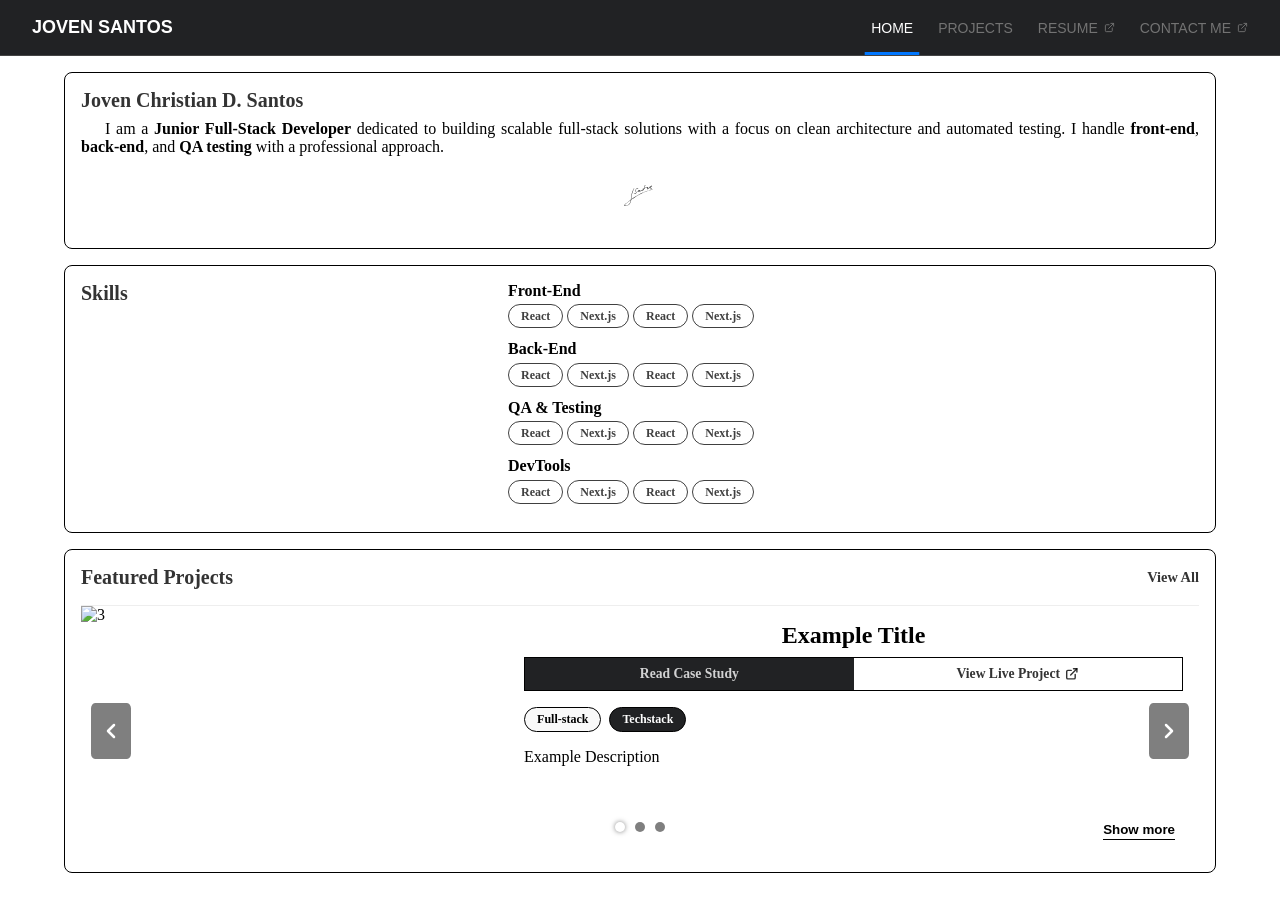
==== index.html @ a20981f5 "css" ====
<!doctype html>
<html lang="en">
  <head>
    <meta charset="UTF-8" />
    <meta name="viewport" content="width=device-width, initial-scale=1.0" />
    <title>Featured Projects Section</title>
    <link rel="stylesheet" href="style/topnav.css" />
    <link rel="stylesheet" href="style/cont0.css" />
    <link rel="stylesheet" href="style/about-me.css" />
    <link rel="stylesheet" href="style/skills.css" />
    <link rel="stylesheet" href="style/carousel.css" />
  </head>
  <body>
    <div class="nav-overlay" id="navOverlay"></div>
    <nav id="top-nav">
      <div class="nav-container">
        <div class="logo">JOVEN SANTOS</div>

        <button class="menu-toggle" id="menuOpen" aria-label="Open Menu">
          <svg
            viewBox="0 0 24 24"
            fill="none"
            stroke="currentColor"
            stroke-width="2"
            stroke-linecap="round"
            stroke-linejoin="round"
          >
            <line x1="3" y1="12" x2="21" y2="12"></line>
            <line x1="3" y1="6" x2="21" y2="6"></line>
            <line x1="3" y1="18" x2="21" y2="18"></line>
          </svg>
        </button>

        <ul class="nav-links" id="navDrawer">
          <button class="menu-close" id="menuClose" aria-label="Close Menu">
            <svg
              viewBox="0 0 24 24"
              fill="none"
              stroke="currentColor"
              stroke-width="2"
              stroke-linecap="round"
              stroke-linejoin="round"
            >
              <line x1="18" y1="6" x2="6" y2="18"></line>
              <line x1="6" y1="6" x2="18" y2="18"></line>
            </svg>
          </button>

          <li><a href="/" class="active">HOME</a></li>
          <li><a href="/projects">PROJECTS</a></li>
          <li>
            <a href="/about" target="_blank">
              RESUME
              <svg
                class="external-icon"
                viewBox="0 0 24 24"
                fill="none"
                stroke="currentColor"
                stroke-width="2"
                stroke-linecap="round"
                stroke-linejoin="round"
              >
                <path
                  d="M18 13v6a2 2 0 0 1-2 2H5a2 2 0 0 1-2-2V8a2 2 0 0 1 2-2h6"
                ></path>
                <polyline points="15 3 21 3 21 9"></polyline>
                <line x1="10" y1="14" x2="21" y2="3"></line>
              </svg>
            </a>
          </li>
          <li>
            <a href="/contact" target="_blank">
              CONTACT ME
              <svg
                class="external-icon"
                viewBox="0 0 24 24"
                fill="none"
                stroke="currentColor"
                stroke-width="2"
                stroke-linecap="round"
                stroke-linejoin="round"
              >
                <path
                  d="M18 13v6a2 2 0 0 1-2 2H5a2 2 0 0 1-2-2V8a2 2 0 0 1 2-2h6"
                ></path>
                <polyline points="15 3 21 3 21 9"></polyline>
                <line x1="10" y1="14" x2="21" y2="3"></line>
              </svg>
            </a>
          </li>
        </ul>
      </div>
    </nav>

    <div class="spacer"></div>
    <section id="about-me-cont">
      <h2 class="section-title">Joven Christian D. Santos</h2>
      <p id="about-me">
        I am a
        <strong>Junior Full-Stack Developer</strong> dedicated to building
        scalable full-stack solutions with a focus on clean architecture and
        automated testing. I handle <strong>front-end</strong>,
        <strong>back-end</strong>, and <strong>QA testing</strong> with a
        professional approach.
      </p>
      <section class="e-sign">
        <svg viewBox="0 0 1024 1024" class="external-icon">
          <path
            fill="currentColor"
            d="
M1.000000,807.466125 
	C6.374207,801.093933 10.403671,794.142334 15.975083,788.346619 
	C29.423744,774.356628 44.652500,762.465942 59.840801,750.531189 
	C77.910118,736.332581 95.904488,722.018311 114.381111,708.362732 
	C147.457214,683.917175 179.524689,658.109375 213.474304,634.851074 
	C217.874786,631.836304 219.665634,628.434387 219.876343,622.947205 
	C220.282867,612.360107 221.803238,601.812378 222.948944,591.257874 
	C224.472076,577.226624 225.837631,563.172241 227.713715,549.187134 
	C229.785934,533.739807 231.954178,518.284302 234.808182,502.967896 
	C239.125900,479.796082 243.068893,456.544006 249.267288,433.741699 
	C255.117233,412.221252 261.757141,390.987976 269.385864,370.028198 
	C278.788696,344.193848 289.082397,318.774017 302.011841,294.478088 
	C305.290710,288.316650 308.594238,282.167511 311.968719,276.058197 
	C313.366791,273.527100 315.732544,271.780426 318.538818,272.476501 
	C323.346924,273.669098 328.337463,274.459412 332.721527,277.054932 
	C334.662811,278.204193 335.731110,279.767700 335.071686,282.015869 
	C334.358856,284.446289 332.539734,283.940979 330.603821,283.648712 
	C322.109833,282.366333 320.095459,283.607513 316.027008,291.254395 
	C297.675171,325.747742 283.401154,361.914520 271.279694,399.002899 
	C258.442139,438.282379 249.410736,478.401642 243.106628,519.227356 
	C239.531738,542.378601 236.657455,565.596558 234.116409,588.865234 
	C232.954147,599.508423 232.287521,610.205688 231.306030,621.956787 
	C236.850067,618.021790 241.526443,614.709778 246.195572,611.387512 
	C299.452271,573.493713 355.179626,539.466248 411.348206,506.151428 
	C438.848145,489.840607 466.457489,473.689056 494.408997,458.170990 
	C532.130310,437.229004 570.833679,418.139832 610.457214,401.084229 
	C650.501282,383.847595 690.958679,367.591217 731.906006,352.549622 
	C759.075989,342.569031 786.440674,333.226074 814.203979,325.113403 
	C839.720459,317.657227 865.458984,310.962830 891.074097,303.840851 
	C900.158752,301.315002 909.168213,298.518372 918.269531,295.828339 
	C920.272888,299.427673 918.523315,301.167084 915.967529,302.563416 
	C907.457764,307.212585 898.246521,310.125427 889.121948,313.203888 
	C852.546570,325.543823 814.822815,334.025848 778.180786,346.153320 
	C747.215027,356.402069 716.751099,368.009399 686.294983,379.662811 
	C644.765808,395.553162 604.153076,413.529266 563.969604,432.512421 
	C531.138733,448.022095 499.484680,465.760803 467.777618,483.400024 
	C429.205383,504.858368 391.546082,527.852661 353.964203,550.975525 
	C323.181946,569.914856 292.642609,589.232544 263.103546,610.087280 
	C255.486649,615.464844 248.138077,621.355591 240.031662,625.871399 
	C230.852951,630.984558 229.046188,638.882568 228.212555,648.213196 
	C225.603287,677.418030 219.004639,705.683960 205.701172,731.990967 
	C191.539215,759.995605 169.540939,780.665649 143.169891,797.067505 
	C121.689102,810.427795 99.201988,821.545837 74.275360,826.713989 
	C53.731422,830.973511 32.997383,830.451538 12.313562,827.308533 
	C8.286225,826.696533 4.668379,825.086548 1.300336,822.173096 
	C1.000000,817.310730 1.000000,812.621521 1.000000,807.466125 
M71.646217,753.178101 
	C64.933464,758.642578 58.164623,764.039917 51.520050,769.586060 
	C39.103916,779.949768 27.142553,790.779358 17.226999,803.670959 
	C9.857682,813.252136 11.015894,817.142151 22.207535,818.509399 
	C41.037891,820.809875 59.852467,819.513794 78.149628,815.037964 
	C104.127167,808.683411 127.768005,796.824768 149.420670,781.134460 
	C171.123337,765.407898 188.431458,746.017944 199.137650,721.116272 
	C206.880112,703.107971 211.138718,684.163879 214.644104,665.012024 
	C215.943604,657.912109 216.774078,650.726379 217.818451,643.579773 
	C217.425705,643.323303 217.032944,643.066895 216.640198,642.810425 
	C167.887573,678.648254 119.529747,715.010132 71.646217,753.178101 
z"
          />
          <path
            fill="currentColor"
            d="
M673.561462,247.431824 
	C693.722412,238.341614 714.577393,232.708969 735.738342,228.196808 
	C743.701050,226.498917 751.907227,226.006287 760.065918,226.854752 
	C770.252686,227.914139 773.342590,233.156601 769.442139,242.559296 
	C764.064697,255.522598 756.400513,267.275574 749.734924,279.557465 
	C749.138550,280.656189 747.877869,281.516632 748.357666,283.398041 
	C756.755859,281.190216 763.606018,276.112610 770.726135,271.688263 
	C783.654236,263.654938 794.629028,253.863052 800.609314,239.197968 
	C802.984863,233.372574 808.309204,229.743622 814.190918,227.272552 
	C821.105225,224.367661 828.154785,221.811798 835.395935,219.921997 
	C839.883301,218.750885 842.692627,216.477463 845.126343,212.361206 
	C853.134033,198.816971 865.626099,190.237000 879.697632,184.065521 
	C885.323975,181.597900 896.177551,187.790115 898.380188,193.618103 
	C899.883972,197.597031 897.162659,199.036087 894.547241,201.122375 
	C883.149963,210.213959 869.436768,215.377106 857.396423,223.371887 
	C853.997864,225.628525 853.757568,227.432251 855.318237,231.042267 
	C859.279358,240.205139 866.099609,246.884872 873.135498,253.531006 
	C878.063904,258.186340 883.619202,262.150085 888.007141,267.411774 
	C891.392944,271.471832 890.818115,274.859772 885.574036,275.616364 
	C872.057922,277.566315 859.095764,281.893036 845.697144,284.285858 
	C840.149170,285.276672 834.706482,286.868896 829.151245,287.803101 
	C825.916077,288.347168 821.081604,290.136078 819.969910,286.039551 
	C818.896240,282.083069 823.760925,280.803345 826.940918,279.683746 
	C839.650269,275.209137 852.525024,271.270569 865.730469,268.491638 
	C867.137329,268.195587 868.498413,267.681915 870.418518,267.108612 
	C857.527039,256.551239 846.831421,245.001846 841.624878,228.591675 
	C832.368530,231.045288 823.286560,233.981049 814.776672,238.527557 
	C813.281067,239.326630 812.424927,240.928131 811.870361,242.502029 
	C806.200256,258.594666 794.112244,269.231476 780.711975,278.526520 
	C770.875183,285.349701 760.713867,291.811615 748.816345,294.663025 
	C747.058594,295.084259 745.203979,295.310730 743.398560,295.287537 
	C735.250610,295.182831 731.430359,288.772186 735.432129,281.626648 
	C742.101746,269.717438 748.996643,257.934387 755.796936,246.098358 
	C756.211914,245.376160 756.718079,244.691132 757.027100,243.926315 
	C757.689819,242.286057 759.292908,240.633514 758.142944,238.835434 
	C756.886414,236.870743 754.573914,237.307510 752.619690,237.458923 
	C734.760132,238.842926 717.598389,243.415451 700.631653,248.890564 
	C684.425964,254.120056 668.918335,260.916321 653.943298,269.025360 
	C649.907227,271.210938 646.981384,273.782684 645.580627,278.293304 
	C641.930969,290.045868 638.048645,301.726562 634.213928,313.421051 
	C633.386108,315.945557 632.612244,318.535370 631.389404,320.873291 
	C628.474670,326.446198 627.185364,326.968933 621.756653,324.072144 
	C618.911072,322.553741 616.814026,323.009186 614.437073,324.664490 
	C605.285156,331.037811 596.032959,337.255798 586.401672,342.900116 
	C582.633606,345.108368 578.754395,346.924011 574.463806,347.807587 
	C566.904175,349.364349 560.167114,348.514008 555.541321,341.401642 
	C553.483032,338.236969 551.341248,337.770111 548.254883,340.473541 
	C536.737427,350.562073 525.097900,360.512878 513.414490,370.409393 
	C509.512146,373.714844 505.053162,376.060211 499.693390,375.079285 
	C494.579895,374.143433 490.334839,368.959290 489.727386,363.265686 
	C489.555115,361.651215 489.550262,360.018921 489.466064,358.344147 
	C486.846527,358.071472 486.262329,360.169830 485.102264,361.406219 
	C476.899872,370.148529 468.980835,379.171631 457.346313,383.714600 
	C450.434784,386.413452 444.256622,385.265350 438.699310,379.645782 
	C434.941986,375.846375 433.989746,370.432251 437.457031,364.371155 
	C445.501007,350.309418 454.954285,337.127228 467.421722,326.664215 
	C477.251312,318.414948 484.164246,318.861511 494.380585,326.794617 
	C496.664337,328.567993 498.966858,329.906830 501.780121,330.677032 
	C508.692261,332.569336 510.138519,335.759949 506.733307,342.572876 
	C503.759003,348.523773 502.588806,354.800140 501.960266,361.275452 
	C501.899872,361.897400 502.100616,362.544708 502.168060,363.083984 
	C504.549377,364.400574 505.780823,362.692780 507.083954,361.547089 
	C517.338135,352.531525 527.578613,343.500031 537.773071,334.417053 
	C541.808228,330.821899 546.328430,328.197754 551.475342,326.514313 
	C555.743530,325.118286 558.660522,326.410553 561.400940,329.889587 
	C568.641907,339.082245 568.868164,339.208282 579.116089,333.890076 
	C589.437805,328.533569 598.803894,321.629272 608.583557,314.897461 
	C605.747253,311.580872 603.043091,308.679108 600.633240,305.550690 
	C594.163208,297.151459 595.630493,288.508270 604.815491,283.197479 
	C614.032837,277.868011 623.493469,272.942322 632.994690,268.130341 
	C636.120117,266.547424 637.913635,264.498230 638.674622,261.140717 
	C643.416199,240.221298 648.927185,219.503952 655.938110,199.224686 
	C659.680542,188.399658 664.829041,178.118759 668.429138,167.199753 
	C670.497192,160.927460 681.674011,159.579880 686.273071,164.518448 
	C688.591492,167.008041 688.030273,170.885513 684.633301,171.754776 
	C678.880554,173.226837 676.624329,177.627121 675.073120,182.294205 
	C670.926636,194.770050 664.995300,206.589157 661.625244,219.338181 
	C658.567139,230.907196 655.466675,242.465012 652.428528,254.039230 
	C652.229248,254.798386 652.402588,255.655319 652.402588,257.501373 
	C659.675964,254.033798 666.444153,250.807007 673.561462,247.431824 
M473.779236,357.281067 
	C480.095795,351.078247 484.785370,343.398529 491.967926,337.685577 
	C487.407227,338.497437 484.262512,336.312195 481.315887,333.885681 
	C479.513214,332.401215 477.970642,331.926636 476.027252,333.528503 
	C464.559631,342.980652 455.343719,354.249817 448.787445,367.596375 
	C447.936127,369.329437 446.226868,371.624420 448.309906,373.555145 
	C450.295807,375.395782 452.431458,373.759766 454.344727,372.967560 
	C462.116516,369.749542 467.693359,363.747589 473.779236,357.281067 
M621.864258,308.608551 
	C628.184326,300.756256 629.083008,290.893646 631.981567,281.360352 
	C623.679871,285.066711 615.169495,287.720581 608.256042,293.523987 
	C607.143799,294.457703 607.192383,295.877289 607.497620,297.246094 
	C608.615845,302.260681 615.702515,308.261902 621.864258,308.608551 
z"
          />
          <path
            fill="currentColor"
            d="
M441.198425,254.736313 
	C448.893890,252.631439 454.673096,254.563309 458.905426,260.967255 
	C460.217316,262.952332 460.823883,264.787476 459.197845,266.772339 
	C439.457184,262.684235 424.487701,272.590210 409.939636,283.384430 
	C397.087708,292.920135 385.135284,303.499756 374.352142,315.380096 
	C370.507904,319.615479 367.024780,324.116180 364.673492,329.262115 
	C360.884766,337.553833 364.078705,344.962280 368.943817,351.630066 
	C376.813904,362.416260 386.341675,371.711151 395.873383,381.035736 
	C406.802307,391.727081 406.562683,401.265839 395.763855,412.109406 
	C381.824066,426.106934 364.931885,433.153137 345.156921,433.338135 
	C338.850983,433.397125 332.595306,434.164948 326.369537,435.151337 
	C326.040588,435.203461 325.712646,435.273163 325.381470,435.298645 
	C321.861328,435.570038 318.622406,434.734314 316.483063,431.847595 
	C315.045166,429.907349 315.954498,427.804321 317.173767,425.812012 
	C319.200073,422.500885 322.221100,421.630310 325.743500,421.982086 
	C338.048553,423.211090 350.222900,422.561920 362.265717,419.688599 
	C371.215240,417.553345 378.893585,413.006470 385.862427,407.165924 
	C387.251129,406.002045 388.502350,404.605164 389.566284,403.134369 
	C394.792145,395.910034 394.872833,393.932343 388.532837,387.727112 
	C379.855011,379.233673 371.166351,370.791290 363.556732,361.285919 
	C359.996674,356.839020 356.722717,352.268097 354.338715,347.080811 
	C350.082001,337.818817 351.266144,329.056366 356.525421,320.550751 
	C363.067017,309.971222 371.588531,301.153748 380.471954,292.553436 
	C394.592133,278.883301 410.160126,267.369141 428.095184,259.242004 
	C432.162079,257.399139 436.537262,256.236542 441.198425,254.736313 
z"
          />
        </svg>
      </section>
    </section>
    <div class="spacer"></div>
    <section id="skills-section" class="page-wrapper">
      <div class="skills-label">
        <h2>Skills</h2>
      </div>

      <div class="skills-content">
        <div class="skill-entry">
          <div class="category">Front-end</div>
          <div class="skills-list">
            <span>React</span>
            <span>Next.js</span>
            <span>React</span>
            <span>Next.js</span>
          </div>
        </div>

        <div class="skill-entry">
          <div class="category">Back-end</div>
          <div class="skills-list">
            <span>React</span>
            <span>Next.js</span>
            <span>React</span>
            <span>Next.js</span>
          </div>
        </div>

        <div class="skill-entry">
          <div class="category">QA & Testing</div>
          <div class="skills-list">
            <span>React</span>
            <span>Next.js</span>
            <span>React</span>
            <span>Next.js</span>
          </div>
        </div>

        <div class="skill-entry">
          <div class="category">DevTools</div>
          <div class="skills-list">
            <span>React</span>
            <span>Next.js</span>
            <span>React</span>
            <span>Next.js</span>
          </div>
        </div>
      </div>
    </section>
    <div class="spacer"></div>
    <section id="featured-projects">
      <div class="section-header">
        <h2 class="section-title">Featured Projects</h2>
        <a href="/all-projects" class="section-link"> View All </a>
      </div>
      <div class="carousel-container">
        <div class="carousel-slide">
          <div class="carousel-content">
            <img src="o1.jpg" alt="3" />
            <div class="content-description">
              <div class="prj-title"><a href="">Example Title</a></div>
              <div class="prj-btns">
                <a href="" class="prj-read">Read Case Study</a>
                <a href="" class="prj-live">
                  View Live Project
                  <svg
                    class="external-icon"
                    viewBox="0 0 24 24"
                    fill="none"
                    stroke="currentColor"
                    stroke-width="2"
                    stroke-linecap="round"
                    stroke-linejoin="round"
                  >
                    <path
                      d="M18 13v6a2 2 0 0 1-2 2H5a2 2 0 0 1-2-2V8a2 2 0 0 1 2-2h6"
                    ></path>
                    <polyline points="15 3 21 3 21 9"></polyline>
                    <line x1="10" y1="14" x2="21" y2="3"></line>
                  </svg>
                </a>
              </div>
              <div class="prj-tags">
                <span class="prj-cycle">Full-stack</span>
                <span class="prj-tech">Techstack</span>
              </div>
              <div class="prj-desc">Example Description</div>
              <button class="prj-more">Show more</button>
            </div>
          </div>
          <div class="carousel-content">
            <img src="o1.jpg" alt="3" />
            <div class="content-description">
              <div class="prj-title"><a href="">Example Title</a></div>
              <div class="prj-btns">
                <a href="" class="prj-read">Read Case Study</a>
                <a href="" class="prj-live">
                  View Live Project
                  <svg
                    class="external-icon"
                    viewBox="0 0 24 24"
                    fill="none"
                    stroke="currentColor"
                    stroke-width="2"
                    stroke-linecap="round"
                    stroke-linejoin="round"
                  >
                    <path
                      d="M18 13v6a2 2 0 0 1-2 2H5a2 2 0 0 1-2-2V8a2 2 0 0 1 2-2h6"
                    ></path>
                    <polyline points="15 3 21 3 21 9"></polyline>
                    <line x1="10" y1="14" x2="21" y2="3"></line>
                  </svg>
                </a>
              </div>
              <div class="prj-tags">
                <span class="prj-cycle">Full-stack</span>
                <span class="prj-tech">Techstack</span>
              </div>
              <div class="prj-desc">Example Description</div>
              <button class="prj-more">Show more</button>
            </div>
          </div>
          <div class="carousel-content">
            <img src="o1.jpg" alt="3" />
            <div class="content-description">
              <div class="prj-title"><a href="">Example Title</a></div>
              <div class="prj-btns">
                <a href="" class="prj-read">Read Case Study</a>
                <a href="" class="prj-live">
                  View Live Project
                  <svg
                    class="external-icon"
                    viewBox="0 0 24 24"
                    fill="none"
                    stroke="currentColor"
                    stroke-width="2"
                    stroke-linecap="round"
                    stroke-linejoin="round"
                  >
                    <path
                      d="M18 13v6a2 2 0 0 1-2 2H5a2 2 0 0 1-2-2V8a2 2 0 0 1 2-2h6"
                    ></path>
                    <polyline points="15 3 21 3 21 9"></polyline>
                    <line x1="10" y1="14" x2="21" y2="3"></line>
                  </svg>
                </a>
              </div>
              <div class="prj-tags">
                <span class="prj-cycle">Full-stack</span>
                <span class="prj-tech">Techstack</span>
              </div>
              <div class="prj-desc">
                Example Description Lorem ipsum dolor sit amet consectetur
                adipisicing elit. Voluptates reiciendis beatae quas officia
                neque, sapiente vel deserunt corrupti ipsum facere nemo rerum
                cupiditate commodi quos pariatur tempora aliquid saepe aperiam!
                At mollitia laboriosam ex earum iusto, sapiente nemo cupiditate
                cum molestiae, accusantium saepe enim debitis sint facere esse
                veritatis porro explicabo distinctio ab quos modi obcaecati!
                Amet quis voluptatum iusto? Neque quaerat dolor, reprehenderit
                ea aut necessitatibus quis tempore est ipsa recusandae, expedita
                accusantium maiores! Ipsa reiciendis, porro adipisci beatae,
                tenetur nobis possimus illum provident voluptas eligendi tempora
                earum harum? Delectus non quam dolorum debitis placeat nobis,
                dignissimos voluptatibus dolor! Sunt rerum autem inventore
                provident eligendi vitae, aliquid hic facere nulla assumenda
                iusto sint iure eaque a. Aut, aperiam quo. Dolor suscipit
                consequatur repellat pariatur ipsum a incidunt numquam nobis ex
                dolorum. Velit distinctio cumque nostrum, ea, ut reiciendis quos
                consequuntur enim, sit magnam impedit expedita iusto accusantium
                eaque facilis. Cum, maiores unde. Atque voluptatibus omnis iste
                doloremque, velit excepturi sunt iusto nemo explicabo, et
                similique a alias repudiandae dolorem odio corporis quia quod ad
                enim ducimus aperiam! Dolores, et. Numquam similique, minus ad
                molestias facere alias aperiam iste perspiciatis assumenda rerum
                enim. Aut esse laboriosam, possimus repudiandae provident
                cupiditate velit quas expedita eveniet voluptatibus quasi
                voluptas ex mollitia corrupti? Fugit totam perspiciatis qui,
                repudiandae expedita vero sapiente consequuntur ipsa. Esse quam
                architecto fuga veniam aut at quisquam nesciunt enim aperiam,
                sed incidunt, veritatis neque impedit optio. Ad, vitae
                recusandae. Officia in quis esse mollitia explicabo nostrum
                deleniti a architecto aliquam fugiat praesentium magnam modi
                iste adipisci repellendus illum molestias ex doloremque, nam
                alias eius nobis sequi ipsa? Quis, cum? Cumque suscipit omnis
                itaque dolorum. Nulla, reiciendis ea, eligendi deleniti
                blanditiis excepturi dolorem dicta cupiditate, laboriosam unde
                deserunt vero sint obcaecati ducimus voluptas impedit quibusdam
                vitae vel necessitatibus et error!
              </div>
              <button class="prj-more">Show more</button>
            </div>
          </div>
        </div>
        <div class="dots-container">
          <div class="dot active"></div>
          <div class="dot"></div>
          <div class="dot"></div>
        </div>

        <button id="prevBtn" class="nav-btn">
          <svg
            viewBox="0 0 24 24"
            fill="none"
            stroke="currentColor"
            stroke-width="2.5"
            stroke-linecap="round"
            stroke-linejoin="round"
          >
            <polyline points="15 18 9 12 15 6"></polyline>
          </svg>
        </button>

        <button id="nextBtn" class="nav-btn">
          <svg
            viewBox="0 0 24 24"
            fill="none"
            stroke="currentColor"
            stroke-width="2.5"
            stroke-linecap="round"
            stroke-linejoin="round"
          >
            <polyline points="9 18 15 12 9 6"></polyline>
          </svg>
        </button>
      </div>
    </section>
    <script>
      const navDrawer = document.getElementById("navDrawer");
      const navOverlay = document.getElementById("navOverlay");
      const menuOpen = document.getElementById("menuOpen");
      const menuClose = document.getElementById("menuClose");
      const topNav = document.getElementById("top-nav"); // Targeted the navbar

      const toggleMenu = (isOpen) => {
        navDrawer.classList.toggle("open", isOpen);
        navOverlay.classList.toggle("active", isOpen);

        // Toggles the dimmed class to fade the logo/background
        topNav.classList.toggle("dimmed", isOpen);

        document.body.style.overflow = isOpen ? "hidden" : "";
      };

      menuOpen.addEventListener("click", () => toggleMenu(true));
      menuClose.addEventListener("click", () => toggleMenu(false));
      navOverlay.addEventListener("click", () => toggleMenu(false));

      document.querySelectorAll(".nav-links a").forEach((link) => {
        link.addEventListener("click", () => toggleMenu(false));
      });
    </script>
    <script>
      const slide = document.querySelector(".carousel-slide");
      const contents = document.querySelectorAll(".carousel-content");
      const dots = document.querySelectorAll(".dot");

      let counter = 0;

      function updateCarousel() {
        // 1. Reset all slides to original state before moving
        document
          .querySelectorAll(".content-description")
          .forEach((container) => {
            container.classList.remove("expanded");
            container.style.height = "250px"; // Back to your original fixed height
          });

        // 2. Reset the "Show more" button text
        document.querySelectorAll(".prj-more").forEach((btn) => {
          btn.textContent = "Show more";
        });

        // 3. Perform the slide movement
        const size = contents[0].clientWidth;
        slide.style.transform = `translateX(${-size * counter}px)`;

        // 4. Update dots
        dots.forEach((dot) => dot.classList.remove("active"));
        if (dots[counter]) dots[counter].classList.add("active");
      }

      // Next Button Logic
      document.getElementById("nextBtn").addEventListener("click", () => {
        counter = counter >= contents.length - 1 ? 0 : counter + 1;
        updateCarousel();
      });

      // Prev Button Logic
      document.getElementById("prevBtn").addEventListener("click", () => {
        counter = counter <= 0 ? contents.length - 1 : counter - 1;
        updateCarousel();
      });

      // Show More / Less Logic
      document.querySelectorAll(".prj-more").forEach((button) => {
        button.addEventListener("click", function () {
          const container = this.closest(".content-description");

          container.classList.toggle("expanded");
          const isExpanded = container.classList.contains("expanded");

          this.textContent = isExpanded ? "Show less" : "Show more";

          if (isExpanded) {
            container.style.height = container.scrollHeight + "px";
          } else {
            container.style.height = "250px";
          }
        });
      });

      window.addEventListener("resize", updateCarousel);
      updateCarousel();
    </script>
  </body>
</html>
---- style/topnav.css ----
* {
  box-sizing: border-box;
  margin: 0;
  padding: 0;
}
.nav-overlay {
  position: fixed;
  inset: 0;
  background-color: rgba(0, 0, 0, 0.6);
  opacity: 0;
  visibility: hidden;
  transition: opacity 0.3s ease;
  z-index: 1500;
}

.nav-overlay.active {
  opacity: 1;
  visibility: visible;
}

#top-nav {
  background-color: rgb(33, 34, 36);
  border-bottom: 1px solid #444;
  width: 100%;
  height: 56px;
  position: sticky;
  top: 0;
  z-index: 2000;
  display: flex;
  align-items: center;
  transition: all 0.3s ease;
}

#top-nav .nav-container {
  display: flex;
  justify-content: space-between;
  align-items: center;
  margin: 0 auto;
  width: 100%;
  padding: 0 1rem;
  height: 100%;
}

#top-nav .logo {
  font-family: Arial, sans-serif;
  font-weight: bold;
  font-size: 1.125rem;
  color: #fff;
  text-decoration: none;
  transition: color 0.3s ease;
}

#top-nav .menu-toggle {
  background: none;
  border: none;
  color: white;
  cursor: pointer;
  width: 30px;
  transition: color 0.3s ease;
}

/* --- Dimmed State Logic --- */
#top-nav.dimmed {
  background-color: rgba(20, 20, 21, 1);
  border-bottom-color: #222;
}

#top-nav.dimmed .logo,
#top-nav.dimmed .menu-toggle {
  color: #555;
}

/* --- Mobile Drawer --- */
#top-nav .nav-links {
  position: fixed;
  top: 0;
  right: -110%;
  width: 240px;
  height: 100vh;
  background-color: rgb(33, 34, 36);
  display: flex;
  flex-direction: column;
  padding: 1rem 1.25rem;
  transition: right 0.3s ease-in-out;
  box-shadow: -5px 0 15px rgba(0, 0, 0, 0.5);
  z-index: 2001;
  list-style: none;
}

#top-nav .nav-links.open {
  right: 0;
}

#top-nav .menu-close {
  display: flex;
  align-self: flex-end;
  margin-bottom: 1rem;
  background: none;
  border: none;
  color: rgb(115, 115, 115);
  cursor: pointer;
  padding: 4px;
  transition: all 0.2s ease;
}

#top-nav .menu-close svg {
  width: 24px;
  height: 24px;
  stroke: currentColor;
}

#top-nav .menu-close:hover {
  color: #fff;
  transform: rotate(90deg);
}

#top-nav .nav-links li {
  margin-bottom: 0.75rem;
}

#top-nav .nav-links a {
  text-decoration: none;
  color: rgb(115, 115, 115);
  font-family: Arial, sans-serif;
  font-size: 0.95rem;
  text-transform: uppercase;
  display: flex;
  align-items: center;
  gap: 6px;
  padding: 6px 0;
  transition: color 0.2s ease;
  position: relative;
}

#top-nav .nav-links a:hover,
#top-nav .nav-links a.active {
  color: #fff;
}

#top-nav .nav-links a::after {
  content: "";
  position: absolute;
  left: 0;
  bottom: 0;
  width: 100%;
  height: 2px;
  background-color: rgb(0, 119, 255);
  transform: scaleX(0);
  transition: transform 0.2s ease;
  transform-origin: left;
}

#top-nav .nav-links a:hover::after,
#top-nav .nav-links a.active::after {
  transform: scaleX(1);
}

#top-nav .external-icon {
  width: 11px;
  height: 11px;
}

/* --- Desktop View (768px+) --- */
@media (min-width: 768px) {
  .nav-overlay,
  #top-nav .menu-toggle,
  #top-nav .menu-close {
    display: none;
  }

  #top-nav .nav-container {
    padding: 0 2rem;
  }

  #top-nav .nav-links {
    position: static;
    width: auto;
    height: 100%;
    flex-direction: row;
    gap: 1.5625rem;
    padding: 0;
    background: none;
    box-shadow: none;
  }

  #top-nav .nav-links li {
    margin-bottom: 0;
    display: flex;
    align-items: center;
  }

  #top-nav .nav-links a {
    font-size: 0.875rem;
    height: 100%;
  }

  #top-nav .nav-links a::after {
    height: 3px;
    transform-origin: center;
  }

  #top-nav .nav-links a:hover::after,
  #top-nav .nav-links a.active::after {
    transform: scaleX(1.3);
  }
}
---- style/cont0.css ----
section {
  width: 90%;
  max-width: 1200px;
  margin: 0 auto;
  padding: 1rem;
  border: 1px solid #000;
  border-radius: 8px;
}

.spacer {
  height: 1rem;
}
---- style/about-me.css ----
.e-sign {
  border: 0;
  width: 4em;
}

#about-me-cont .section-title {
  font-size: 1.25rem;
  font-weight: 700;
  color: #333;
}

#about-me {
  text-indent: 3ch;
  text-align: justify;
  margin: 0;
  padding: 0.5rem 0;
}
---- style/skills.css ----
#skills-section {
  display: grid;
  grid-template-columns: 1fr 1.618fr;
  padding: 1rem;
}

.skills-label h2 {
  font-size: 1.25rem;
  font-weight: 700;
  color: #333;
}

.skills-content {
  display: flex;
  flex-direction: column;
}

.skill-entry {
  margin-bottom: 1rem;
}

.skill-entry:first-child {
  padding-top: 0;
}

.skill-entry:last-child {
  border-bottom: none;
}

.category {
  font-weight: 800;
  font-size: 1rem;
  color: #000;
  text-transform: capitalize;
  margin-bottom: 0.4rem;
}

.skills-list span {
  width: max-content;
  padding: 4px 12px;
  border-radius: 50px;
  font-size: 0.75rem;
  font-weight: 600;

  border: 1px solid rgba(0, 0, 0, 0.75);
  color: rgba(0, 0, 0, 0.75);
}

@media (max-width: 600px) {
  #skills-section {
    grid-template-columns: 1fr;
    gap: 1rem;
  }
  .skill-entry {
    grid-template-columns: 1fr;
    gap: 0.25rem;
  }
}
---- style/carousel.css ----
#featured-projects .section-header {
  display: flex;
  justify-content: space-between;
  align-items: center;
  width: 100%;
  padding-bottom: 1rem;
  border-bottom: 1px solid #eee;
}

#featured-projects .section-title {
  font-size: 1.25rem;
  font-weight: 700;
  color: #333;
}

#featured-projects .section-link {
  text-decoration: none;
  color: rgba(0, 0, 0, 0.8);
  font-weight: 600;
  font-size: 0.9rem;
}

#featured-projects .section-link:hover {
  text-decoration: underline;
  color: rgb(0, 0, 0);
}
#featured-projects .external-icon {
  width: 1em;
  height: 1em;
  margin-left: 0.4em;
  flex-shrink: 0;
  stroke-width: 2.5;
}
#featured-projects .carousel-container {
  width: 100%;
  margin: auto;
  overflow: hidden;
  position: relative;
}

#featured-projects .carousel-slide {
  display: flex;
  transition: transform 0.5s ease-in-out;
  align-items: stretch;
}

#featured-projects .carousel-slide .carousel-content {
  display: flex;
  width: 100%;
  min-width: 100%;
  align-items: flex-start;
  box-sizing: border-box;
}

#featured-projects .carousel-content:nth-child(even) {
  flex-direction: row-reverse;
}

#featured-projects .prj-title {
  font-size: 1.5rem;
  font-weight: 800;
  color: #000;
  margin-bottom: 0.5rem;
  text-transform: capitalize;
  text-align: center;
}

#featured-projects .carousel-content img {
  flex: 0 0 38.2%;
  width: 38.2%;
  height: 250px;
  object-fit: cover;
}

#featured-projects .prj-title a {
  text-decoration: none;
  font-size: 1.5rem;
  font-weight: 800;
  color: #000;
  margin-bottom: 0.5rem;
  text-align: center;
}

#featured-projects .prj-btns {
  display: flex;
  width: 100%;
  margin-bottom: 1rem;
  border: 1px solid #000;
  overflow: hidden;
}

#featured-projects .prj-btns a {
  flex: 1;
  text-align: center;
  padding: 0.5rem 0;
  text-decoration: none;
  font-size: 0.85rem;
  font-weight: bold;

  transition: all 0.3s ease;
  position: relative;
}

#featured-projects .prj-read {
  background-color: rgb(33, 34, 36);
  color: rgba(255, 255, 255, 0.8);
}

#featured-projects .prj-live {
  display: inline-flex;
  align-items: center;
  justify-content: center;
  text-decoration: none;

  color: rgba(0, 0, 0, 0.8);
}

#featured-projects .prj-read:hover {
  color: rgb(255, 255, 255);
  text-decoration: underline;
}

#featured-projects .prj-live:hover {
  color: black;
  text-decoration: underline;
}

#featured-projects .prj-tags {
  display: flex;
  gap: 8px;
  margin-bottom: 1rem;
}

#featured-projects .prj-tags span {
  width: max-content;
  padding: 4px 12px;
  border-radius: 50px;
  font-size: 0.75rem;
  font-weight: 600;

  border: 1px solid black;
}

#featured-projects .prj-tags .prj-cycle {
  border: 1px solid black;
  background: #f9f9f9;
}

#featured-projects .prj-tags .prj-tech {
  background-color: rgb(33, 34, 36);
  color: #ffffff;
}

#featured-projects .prj-more {
  position: absolute;
  bottom: 1rem;
  right: 1.5rem;

  background: transparent;
  border: none;
  border-bottom: 1px solid black;
  border-radius: 0;

  color: black;
  padding: 2px 0;
  font-weight: bold;
  cursor: pointer;
  z-index: 10;
  width: max-content;
}

#featured-projects .carousel-content .content-description {
  flex: 0 0 61.8%;
  width: 61.8%;
  padding: 1rem;
  box-sizing: border-box;
  height: 250px;
  overflow: hidden;
  transition: height 0.4s ease;
  position: relative;
}

#featured-projects .content-description.expanded {
  height: auto;
}

#featured-projects .prj-desc {
  padding-bottom: 3rem;
}

#featured-projects .content-description:not(.expanded)::after {
  content: "";
  position: absolute;
  bottom: 0;
  left: 0;
  width: 100%;
  height: 80px;
  background: linear-gradient(transparent, #ffffff);
  z-index: 1;
  pointer-events: none;
}

#featured-projects .carousel-content:nth-child(even) .prj-more {
  right: auto;
  left: 1.5rem;
}

#featured-projects .nav-btn {
  position: absolute;
  top: 50%;
  transform: translateY(-50%);
  background: rgba(0, 0, 0, 0.5);
  border: none;
  border-radius: 10%;
  width: 40px;
  height: 56px;
  display: flex;
  align-items: center;
  justify-content: center;
  cursor: pointer;
  z-index: 100;
  transition: all 0.3s ease;
  margin: 0 10px;
}

#featured-projects .nav-btn svg {
  width: 24px;
  height: 24px;
  stroke: white;
}

#featured-projects .nav-btn:hover {
  background: rgba(0, 0, 0, 0.8);
  transform: translateY(-50%) scale(1.1);
}

#featured-projects #prevBtn {
  left: 0;
}
#featured-projects #nextBtn {
  right: 0;
}

#featured-projects .dots-container {
  position: absolute;
  bottom: 24px;
  left: 50%;
  transform: translateX(-50%);
  display: flex;
  gap: 10px;
  z-index: 20;
}

#featured-projects .dot {
  width: 10px;
  height: 10px;
  border-radius: 50%;
  background-color: rgba(0, 0, 0, 0.5);
  transition: all 0.3s ease;
  cursor: pointer;
}

#featured-projects .dot.active {
  background-color: #ffffff;
  box-shadow: 0 0 5px rgba(0, 0, 0, 0.5);
}
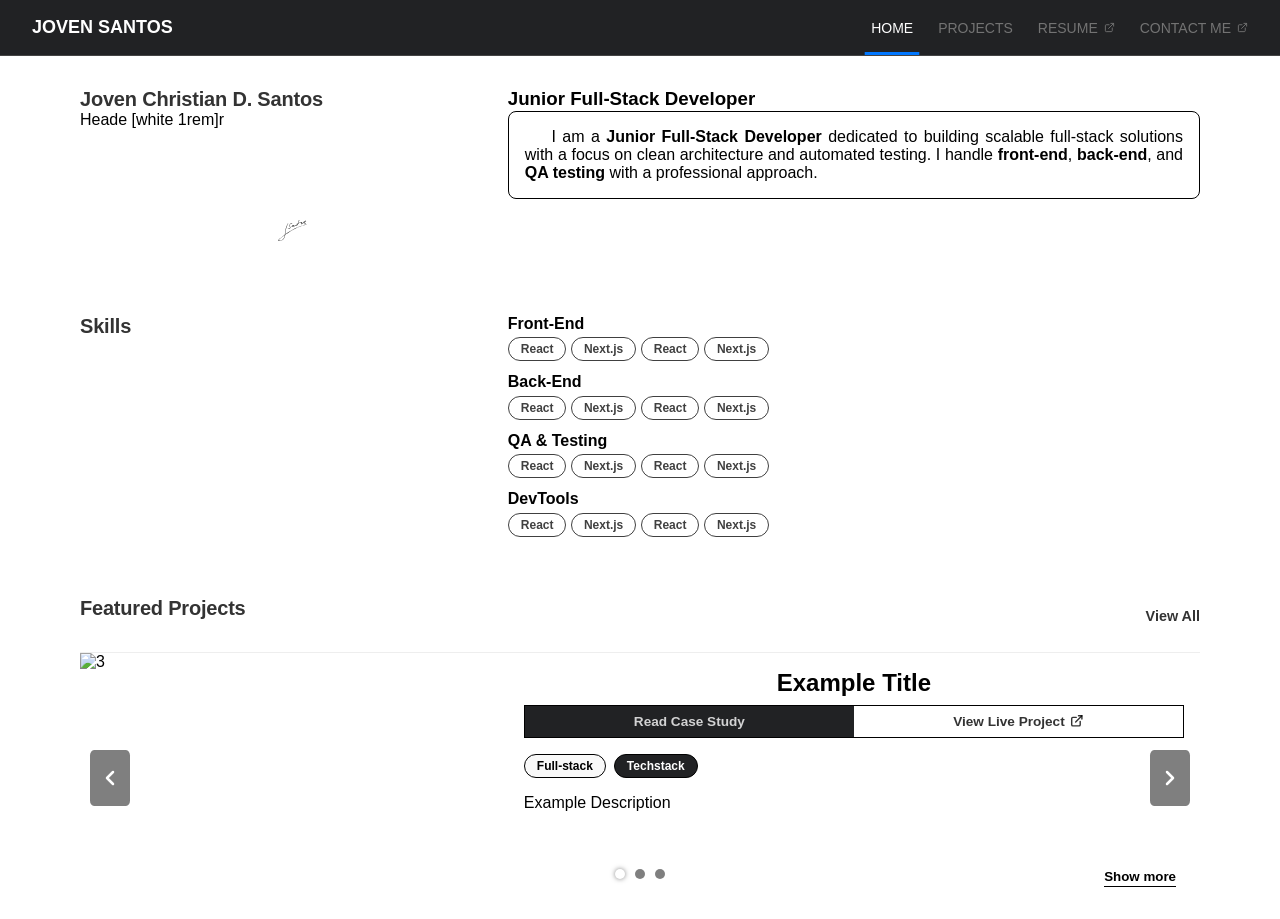
==== commit 46167dfa: "js" ====
--- a/index.html
+++ b/index.html
@@ -95,6 +95,9 @@
     <div class="spacer"></div>
     <section id="about-me-cont">
       <h2 class="section-title">Joven Christian D. Santos</h2>
+      <h3>Junior Full-Stack Developer</h3>
+
+      <span>Heade [white 1rem]r</span>
       <p id="about-me">
         I am a
         <strong>Junior Full-Stack Developer</strong> dedicated to building
@@ -525,93 +528,7 @@
         </button>
       </div>
     </section>
-    <script>
-      const navDrawer = document.getElementById("navDrawer");
-      const navOverlay = document.getElementById("navOverlay");
-      const menuOpen = document.getElementById("menuOpen");
-      const menuClose = document.getElementById("menuClose");
-      const topNav = document.getElementById("top-nav"); // Targeted the navbar
-
-      const toggleMenu = (isOpen) => {
-        navDrawer.classList.toggle("open", isOpen);
-        navOverlay.classList.toggle("active", isOpen);
-
-        // Toggles the dimmed class to fade the logo/background
-        topNav.classList.toggle("dimmed", isOpen);
-
-        document.body.style.overflow = isOpen ? "hidden" : "";
-      };
-
-      menuOpen.addEventListener("click", () => toggleMenu(true));
-      menuClose.addEventListener("click", () => toggleMenu(false));
-      navOverlay.addEventListener("click", () => toggleMenu(false));
-
-      document.querySelectorAll(".nav-links a").forEach((link) => {
-        link.addEventListener("click", () => toggleMenu(false));
-      });
-    </script>
-    <script>
-      const slide = document.querySelector(".carousel-slide");
-      const contents = document.querySelectorAll(".carousel-content");
-      const dots = document.querySelectorAll(".dot");
-
-      let counter = 0;
-
-      function updateCarousel() {
-        // 1. Reset all slides to original state before moving
-        document
-          .querySelectorAll(".content-description")
-          .forEach((container) => {
-            container.classList.remove("expanded");
-            container.style.height = "250px"; // Back to your original fixed height
-          });
-
-        // 2. Reset the "Show more" button text
-        document.querySelectorAll(".prj-more").forEach((btn) => {
-          btn.textContent = "Show more";
-        });
-
-        // 3. Perform the slide movement
-        const size = contents[0].clientWidth;
-        slide.style.transform = `translateX(${-size * counter}px)`;
-
-        // 4. Update dots
-        dots.forEach((dot) => dot.classList.remove("active"));
-        if (dots[counter]) dots[counter].classList.add("active");
-      }
-
-      // Next Button Logic
-      document.getElementById("nextBtn").addEventListener("click", () => {
-        counter = counter >= contents.length - 1 ? 0 : counter + 1;
-        updateCarousel();
-      });
-
-      // Prev Button Logic
-      document.getElementById("prevBtn").addEventListener("click", () => {
-        counter = counter <= 0 ? contents.length - 1 : counter - 1;
-        updateCarousel();
-      });
-
-      // Show More / Less Logic
-      document.querySelectorAll(".prj-more").forEach((button) => {
-        button.addEventListener("click", function () {
-          const container = this.closest(".content-description");
-
-          container.classList.toggle("expanded");
-          const isExpanded = container.classList.contains("expanded");
-
-          this.textContent = isExpanded ? "Show less" : "Show more";
-
-          if (isExpanded) {
-            container.style.height = container.scrollHeight + "px";
-          } else {
-            container.style.height = "250px";
-          }
-        });
-      });
-
-      window.addEventListener("resize", updateCarousel);
-      updateCarousel();
-    </script>
+    <script src="script/topnav.js"></script>
+    <script src="script/carousel.js"></script>
   </body>
 </html>
--- a/style/topnav.css
+++ b/style/topnav.css
@@ -1,8 +1,3 @@
-* {
-  box-sizing: border-box;
-  margin: 0;
-  padding: 0;
-}
 .nav-overlay {
   position: fixed;
   inset: 0;
--- a/style/cont0.css
+++ b/style/cont0.css
@@ -1,10 +1,34 @@
+* {
+  box-sizing: border-box;
+  margin: 0;
+  padding: 0;
+}
+body {
+  font-family:
+    Arial,
+    sans-serif,
+    Helvetica Neue,
+    Helvetica;
+}
+
+h2 {
+  font-family: "Geist", sans-serif;
+  font-weight: 600; /* Semi-bold looks cleaner for h2 than extra bold */
+  letter-spacing: -0.01em;
+  margin-bottom: 1rem;
+}
+
+button,
+input,
+select,
+textarea {
+  font-family: inherit;
+}
 section {
   width: 90%;
   max-width: 1200px;
   margin: 0 auto;
   padding: 1rem;
-  border: 1px solid #000;
-  border-radius: 8px;
 }
 
 .spacer {
--- a/style/about-me.css
+++ b/style/about-me.css
@@ -3,15 +3,31 @@
   width: 4em;
 }
 
+#about-me-cont {
+  display: grid;
+  grid-template-columns: 1fr 1.618fr;
+  align-items: start;
+}
 #about-me-cont .section-title {
   font-size: 1.25rem;
   font-weight: 700;
   color: #333;
+  margin: 0;
 }
 
 #about-me {
   text-indent: 3ch;
   text-align: justify;
   margin: 0;
-  padding: 0.5rem 0;
+  padding: 1rem;
+
+  border: 1px solid #000;
+  border-radius: 8px;
 }
+
+@media (max-width: 768px) {
+  #about-me-cont {
+    grid-template-columns: 1fr;
+    gap: 0.5rem;
+  }
+}
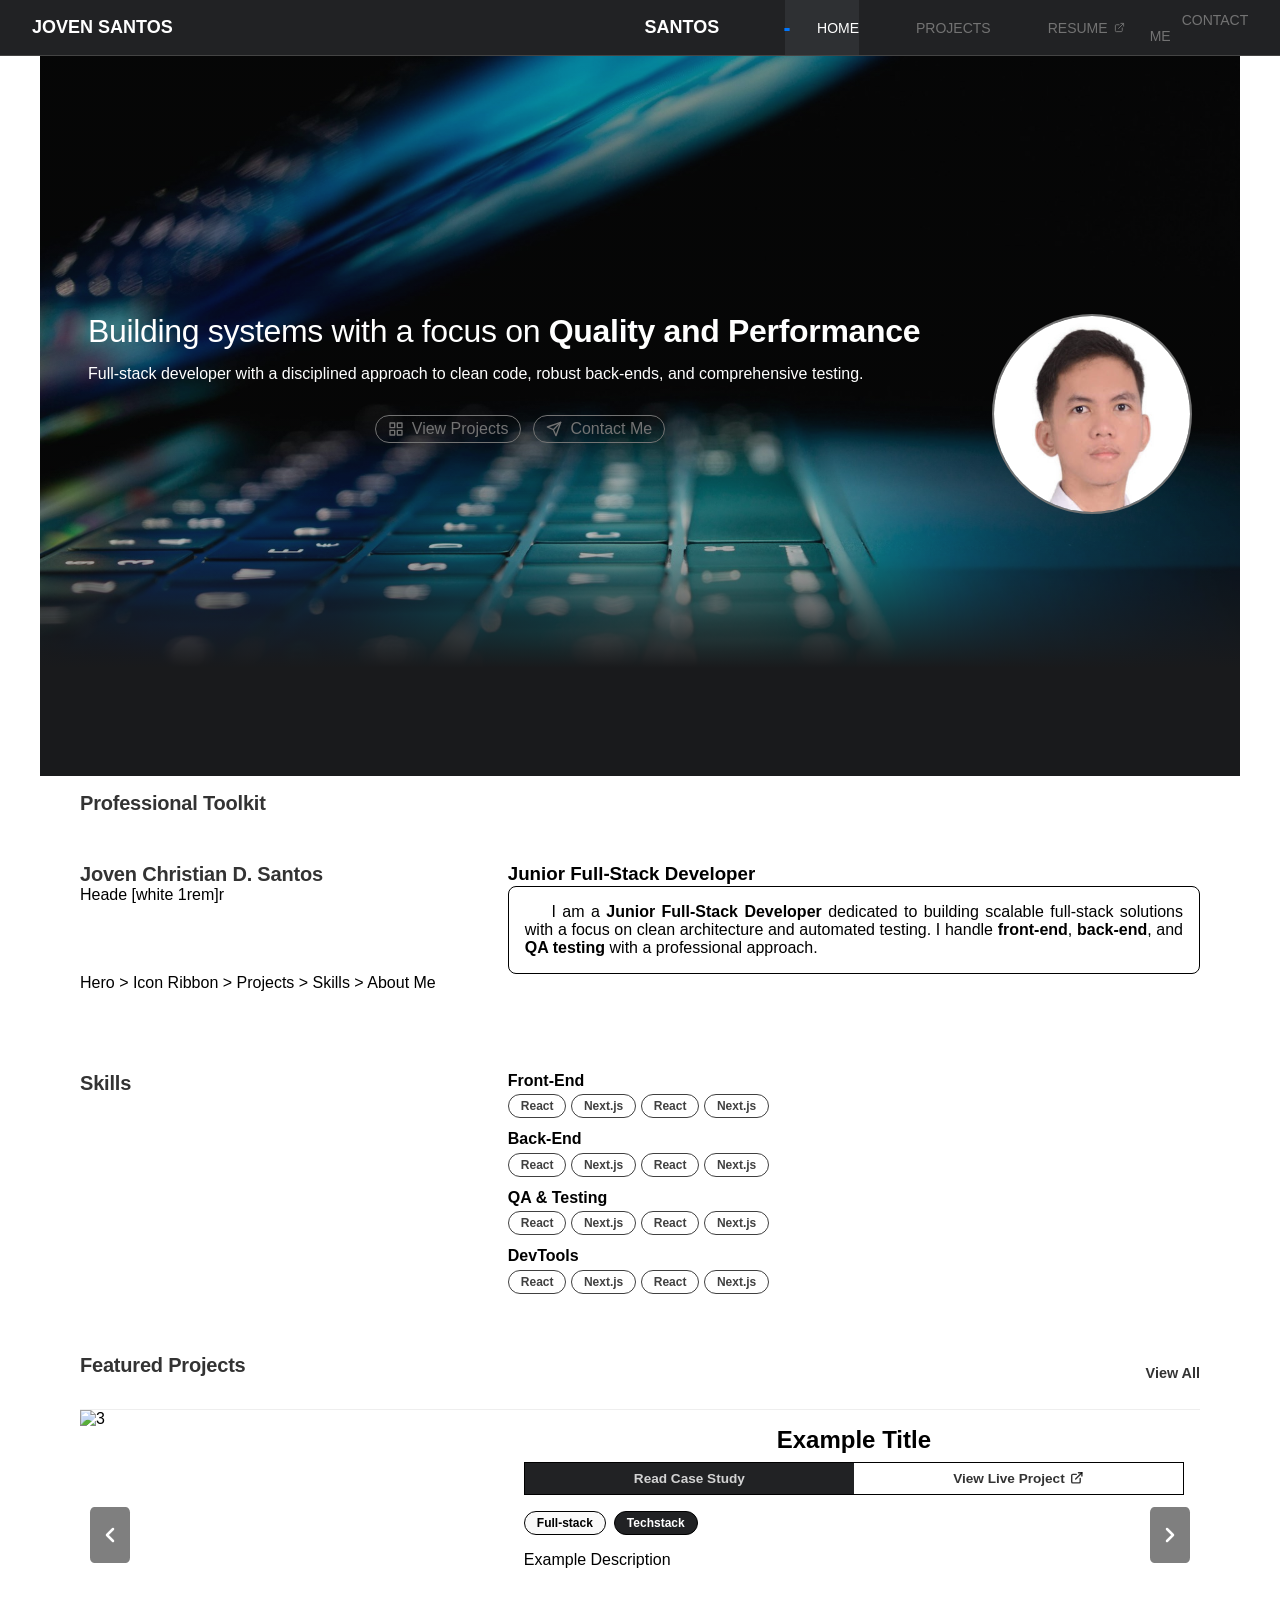
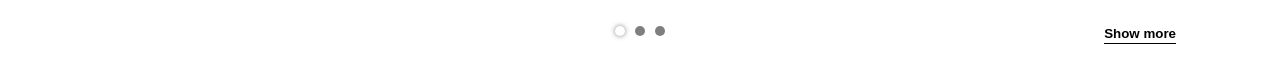
==== commit 9aef14c1: "hero" ====
--- a/index.html
+++ b/index.html
@@ -4,8 +4,10 @@
     <meta charset="UTF-8" />
     <meta name="viewport" content="width=device-width, initial-scale=1.0" />
     <title>Featured Projects Section</title>
+    <link rel="stylesheet" href="style/cont0.css" />
     <link rel="stylesheet" href="style/topnav.css" />
-    <link rel="stylesheet" href="style/cont0.css" />
+    <link rel="stylesheet" href="style/hero.css" />
+    <link rel="stylesheet" href="style/toolkit.css" />
     <link rel="stylesheet" href="style/about-me.css" />
     <link rel="stylesheet" href="style/skills.css" />
     <link rel="stylesheet" href="style/carousel.css" />
@@ -32,20 +34,22 @@
         </button>
 
         <ul class="nav-links" id="navDrawer">
-          <button class="menu-close" id="menuClose" aria-label="Close Menu">
-            <svg
-              viewBox="0 0 24 24"
-              fill="none"
-              stroke="currentColor"
-              stroke-width="2"
-              stroke-linecap="round"
-              stroke-linejoin="round"
-            >
-              <line x1="18" y1="6" x2="6" y2="18"></line>
-              <line x1="6" y1="6" x2="18" y2="18"></line>
-            </svg>
-          </button>
-
+          <div class="drawer-top-container">
+            <span class="in-drawer logo">SANTOS</span>
+            <button class="menu-close" id="menuClose" aria-label="Close Menu">
+              <svg
+                viewBox="0 0 24 24"
+                fill="none"
+                stroke="currentColor"
+                stroke-width="2"
+                stroke-linecap="round"
+                stroke-linejoin="round"
+              >
+                <line x1="18" y1="6" x2="6" y2="18"></line>
+                <line x1="6" y1="6" x2="18" y2="18"></line>
+              </svg>
+            </button>
+          </div>
           <li><a href="/" class="active">HOME</a></li>
           <li><a href="/projects">PROJECTS</a></li>
           <li>
@@ -69,30 +73,78 @@
             </a>
           </li>
           <li>
-            <a href="/contact" target="_blank">
-              CONTACT ME
-              <svg
-                class="external-icon"
-                viewBox="0 0 24 24"
-                fill="none"
-                stroke="currentColor"
-                stroke-width="2"
-                stroke-linecap="round"
-                stroke-linejoin="round"
-              >
-                <path
-                  d="M18 13v6a2 2 0 0 1-2 2H5a2 2 0 0 1-2-2V8a2 2 0 0 1 2-2h6"
-                ></path>
-                <polyline points="15 3 21 3 21 9"></polyline>
-                <line x1="10" y1="14" x2="21" y2="3"></line>
-              </svg>
-            </a>
+            <a href="/contact" target="_blank"> CONTACT ME </a>
           </li>
         </ul>
       </div>
     </nav>
-
-    <div class="spacer"></div>
+    <section class="hero">
+      <div class="hero-container">
+        <div class="hero-content">
+          <h2>
+            Building systems with a focus on
+            <span class="highlight">Quality and Performance</span>
+          </h2>
+          <p>
+            Full-stack developer with a disciplined approach to clean code,
+            robust back-ends, and comprehensive testing.
+          </p>
+          <div class="hero-btns">
+            <div class="hero-btns">
+              <a href="#" class="btn-primary">
+                <svg
+                  viewBox="0 0 24 24"
+                  fill="none"
+                  stroke="currentColor"
+                  stroke-width="2"
+                  stroke-linecap="round"
+                  stroke-linejoin="round"
+                  class="btn-icon"
+                >
+                  <rect x="3" y="3" width="7" height="7"></rect>
+                  <rect x="14" y="3" width="7" height="7"></rect>
+                  <rect x="14" y="14" width="7" height="7"></rect>
+                  <rect x="3" y="14" width="7" height="7"></rect>
+                </svg>
+                View Projects
+              </a>
+
+              <a href="#" class="btn-secondary">
+                <svg
+                  viewBox="0 0 24 24"
+                  fill="none"
+                  stroke="currentColor"
+                  stroke-width="2"
+                  stroke-linecap="round"
+                  stroke-linejoin="round"
+                  class="btn-icon"
+                >
+                  <line x1="22" y1="2" x2="11" y2="13"></line>
+                  <polygon points="22 2 15 22 11 13 2 9 22 2"></polygon>
+                </svg>
+                Contact Me
+              </a>
+            </div>
+          </div>
+        </div>
+        <div class="hero-image">
+          <div class="image-placeholder">
+            <img src="res/img/profile.jpg" alt="" />
+          </div>
+        </div>
+      </div>
+    </section>
+    <section id="tech-ribbon">
+      <h2>Professional Toolkit</h2>
+      <div class="icon-wrapper">
+        <i class="devicon-react-original colored"></i>
+        <i class="devicon-javascript-plain colored"></i>
+        <i class="devicon-nodejs-plain colored"></i>
+        <i class="devicon-python-plain colored"></i>
+        <i class="devicon-selenium-original colored"></i>
+        <i class="devicon-jest-plain colored"></i>
+      </div>
+    </section>
     <section id="about-me-cont">
       <h2 class="section-title">Joven Christian D. Santos</h2>
       <h3>Junior Full-Stack Developer</h3>
@@ -106,199 +158,9 @@
         <strong>back-end</strong>, and <strong>QA testing</strong> with a
         professional approach.
       </p>
+      Hero > Icon Ribbon > Projects > Skills > About Me
       <section class="e-sign">
-        <svg viewBox="0 0 1024 1024" class="external-icon">
-          <path
-            fill="currentColor"
-            d="
-M1.000000,807.466125 
-	C6.374207,801.093933 10.403671,794.142334 15.975083,788.346619 
-	C29.423744,774.356628 44.652500,762.465942 59.840801,750.531189 
-	C77.910118,736.332581 95.904488,722.018311 114.381111,708.362732 
-	C147.457214,683.917175 179.524689,658.109375 213.474304,634.851074 
-	C217.874786,631.836304 219.665634,628.434387 219.876343,622.947205 
-	C220.282867,612.360107 221.803238,601.812378 222.948944,591.257874 
-	C224.472076,577.226624 225.837631,563.172241 227.713715,549.187134 
-	C229.785934,533.739807 231.954178,518.284302 234.808182,502.967896 
-	C239.125900,479.796082 243.068893,456.544006 249.267288,433.741699 
-	C255.117233,412.221252 261.757141,390.987976 269.385864,370.028198 
-	C278.788696,344.193848 289.082397,318.774017 302.011841,294.478088 
-	C305.290710,288.316650 308.594238,282.167511 311.968719,276.058197 
-	C313.366791,273.527100 315.732544,271.780426 318.538818,272.476501 
-	C323.346924,273.669098 328.337463,274.459412 332.721527,277.054932 
-	C334.662811,278.204193 335.731110,279.767700 335.071686,282.015869 
-	C334.358856,284.446289 332.539734,283.940979 330.603821,283.648712 
-	C322.109833,282.366333 320.095459,283.607513 316.027008,291.254395 
-	C297.675171,325.747742 283.401154,361.914520 271.279694,399.002899 
-	C258.442139,438.282379 249.410736,478.401642 243.106628,519.227356 
-	C239.531738,542.378601 236.657455,565.596558 234.116409,588.865234 
-	C232.954147,599.508423 232.287521,610.205688 231.306030,621.956787 
-	C236.850067,618.021790 241.526443,614.709778 246.195572,611.387512 
-	C299.452271,573.493713 355.179626,539.466248 411.348206,506.151428 
-	C438.848145,489.840607 466.457489,473.689056 494.408997,458.170990 
-	C532.130310,437.229004 570.833679,418.139832 610.457214,401.084229 
-	C650.501282,383.847595 690.958679,367.591217 731.906006,352.549622 
-	C759.075989,342.569031 786.440674,333.226074 814.203979,325.113403 
-	C839.720459,317.657227 865.458984,310.962830 891.074097,303.840851 
-	C900.158752,301.315002 909.168213,298.518372 918.269531,295.828339 
-	C920.272888,299.427673 918.523315,301.167084 915.967529,302.563416 
-	C907.457764,307.212585 898.246521,310.125427 889.121948,313.203888 
-	C852.546570,325.543823 814.822815,334.025848 778.180786,346.153320 
-	C747.215027,356.402069 716.751099,368.009399 686.294983,379.662811 
-	C644.765808,395.553162 604.153076,413.529266 563.969604,432.512421 
-	C531.138733,448.022095 499.484680,465.760803 467.777618,483.400024 
-	C429.205383,504.858368 391.546082,527.852661 353.964203,550.975525 
-	C323.181946,569.914856 292.642609,589.232544 263.103546,610.087280 
-	C255.486649,615.464844 248.138077,621.355591 240.031662,625.871399 
-	C230.852951,630.984558 229.046188,638.882568 228.212555,648.213196 
-	C225.603287,677.418030 219.004639,705.683960 205.701172,731.990967 
-	C191.539215,759.995605 169.540939,780.665649 143.169891,797.067505 
-	C121.689102,810.427795 99.201988,821.545837 74.275360,826.713989 
-	C53.731422,830.973511 32.997383,830.451538 12.313562,827.308533 
-	C8.286225,826.696533 4.668379,825.086548 1.300336,822.173096 
-	C1.000000,817.310730 1.000000,812.621521 1.000000,807.466125 
-M71.646217,753.178101 
-	C64.933464,758.642578 58.164623,764.039917 51.520050,769.586060 
-	C39.103916,779.949768 27.142553,790.779358 17.226999,803.670959 
-	C9.857682,813.252136 11.015894,817.142151 22.207535,818.509399 
-	C41.037891,820.809875 59.852467,819.513794 78.149628,815.037964 
-	C104.127167,808.683411 127.768005,796.824768 149.420670,781.134460 
-	C171.123337,765.407898 188.431458,746.017944 199.137650,721.116272 
-	C206.880112,703.107971 211.138718,684.163879 214.644104,665.012024 
-	C215.943604,657.912109 216.774078,650.726379 217.818451,643.579773 
-	C217.425705,643.323303 217.032944,643.066895 216.640198,642.810425 
-	C167.887573,678.648254 119.529747,715.010132 71.646217,753.178101 
-z"
-          />
-          <path
-            fill="currentColor"
-            d="
-M673.561462,247.431824 
-	C693.722412,238.341614 714.577393,232.708969 735.738342,228.196808 
-	C743.701050,226.498917 751.907227,226.006287 760.065918,226.854752 
-	C770.252686,227.914139 773.342590,233.156601 769.442139,242.559296 
-	C764.064697,255.522598 756.400513,267.275574 749.734924,279.557465 
-	C749.138550,280.656189 747.877869,281.516632 748.357666,283.398041 
-	C756.755859,281.190216 763.606018,276.112610 770.726135,271.688263 
-	C783.654236,263.654938 794.629028,253.863052 800.609314,239.197968 
-	C802.984863,233.372574 808.309204,229.743622 814.190918,227.272552 
-	C821.105225,224.367661 828.154785,221.811798 835.395935,219.921997 
-	C839.883301,218.750885 842.692627,216.477463 845.126343,212.361206 
-	C853.134033,198.816971 865.626099,190.237000 879.697632,184.065521 
-	C885.323975,181.597900 896.177551,187.790115 898.380188,193.618103 
-	C899.883972,197.597031 897.162659,199.036087 894.547241,201.122375 
-	C883.149963,210.213959 869.436768,215.377106 857.396423,223.371887 
-	C853.997864,225.628525 853.757568,227.432251 855.318237,231.042267 
-	C859.279358,240.205139 866.099609,246.884872 873.135498,253.531006 
-	C878.063904,258.186340 883.619202,262.150085 888.007141,267.411774 
-	C891.392944,271.471832 890.818115,274.859772 885.574036,275.616364 
-	C872.057922,277.566315 859.095764,281.893036 845.697144,284.285858 
-	C840.149170,285.276672 834.706482,286.868896 829.151245,287.803101 
-	C825.916077,288.347168 821.081604,290.136078 819.969910,286.039551 
-	C818.896240,282.083069 823.760925,280.803345 826.940918,279.683746 
-	C839.650269,275.209137 852.525024,271.270569 865.730469,268.491638 
-	C867.137329,268.195587 868.498413,267.681915 870.418518,267.108612 
-	C857.527039,256.551239 846.831421,245.001846 841.624878,228.591675 
-	C832.368530,231.045288 823.286560,233.981049 814.776672,238.527557 
-	C813.281067,239.326630 812.424927,240.928131 811.870361,242.502029 
-	C806.200256,258.594666 794.112244,269.231476 780.711975,278.526520 
-	C770.875183,285.349701 760.713867,291.811615 748.816345,294.663025 
-	C747.058594,295.084259 745.203979,295.310730 743.398560,295.287537 
-	C735.250610,295.182831 731.430359,288.772186 735.432129,281.626648 
-	C742.101746,269.717438 748.996643,257.934387 755.796936,246.098358 
-	C756.211914,245.376160 756.718079,244.691132 757.027100,243.926315 
-	C757.689819,242.286057 759.292908,240.633514 758.142944,238.835434 
-	C756.886414,236.870743 754.573914,237.307510 752.619690,237.458923 
-	C734.760132,238.842926 717.598389,243.415451 700.631653,248.890564 
-	C684.425964,254.120056 668.918335,260.916321 653.943298,269.025360 
-	C649.907227,271.210938 646.981384,273.782684 645.580627,278.293304 
-	C641.930969,290.045868 638.048645,301.726562 634.213928,313.421051 
-	C633.386108,315.945557 632.612244,318.535370 631.389404,320.873291 
-	C628.474670,326.446198 627.185364,326.968933 621.756653,324.072144 
-	C618.911072,322.553741 616.814026,323.009186 614.437073,324.664490 
-	C605.285156,331.037811 596.032959,337.255798 586.401672,342.900116 
-	C582.633606,345.108368 578.754395,346.924011 574.463806,347.807587 
-	C566.904175,349.364349 560.167114,348.514008 555.541321,341.401642 
-	C553.483032,338.236969 551.341248,337.770111 548.254883,340.473541 
-	C536.737427,350.562073 525.097900,360.512878 513.414490,370.409393 
-	C509.512146,373.714844 505.053162,376.060211 499.693390,375.079285 
-	C494.579895,374.143433 490.334839,368.959290 489.727386,363.265686 
-	C489.555115,361.651215 489.550262,360.018921 489.466064,358.344147 
-	C486.846527,358.071472 486.262329,360.169830 485.102264,361.406219 
-	C476.899872,370.148529 468.980835,379.171631 457.346313,383.714600 
-	C450.434784,386.413452 444.256622,385.265350 438.699310,379.645782 
-	C434.941986,375.846375 433.989746,370.432251 437.457031,364.371155 
-	C445.501007,350.309418 454.954285,337.127228 467.421722,326.664215 
-	C477.251312,318.414948 484.164246,318.861511 494.380585,326.794617 
-	C496.664337,328.567993 498.966858,329.906830 501.780121,330.677032 
-	C508.692261,332.569336 510.138519,335.759949 506.733307,342.572876 
-	C503.759003,348.523773 502.588806,354.800140 501.960266,361.275452 
-	C501.899872,361.897400 502.100616,362.544708 502.168060,363.083984 
-	C504.549377,364.400574 505.780823,362.692780 507.083954,361.547089 
-	C517.338135,352.531525 527.578613,343.500031 537.773071,334.417053 
-	C541.808228,330.821899 546.328430,328.197754 551.475342,326.514313 
-	C555.743530,325.118286 558.660522,326.410553 561.400940,329.889587 
-	C568.641907,339.082245 568.868164,339.208282 579.116089,333.890076 
-	C589.437805,328.533569 598.803894,321.629272 608.583557,314.897461 
-	C605.747253,311.580872 603.043091,308.679108 600.633240,305.550690 
-	C594.163208,297.151459 595.630493,288.508270 604.815491,283.197479 
-	C614.032837,277.868011 623.493469,272.942322 632.994690,268.130341 
-	C636.120117,266.547424 637.913635,264.498230 638.674622,261.140717 
-	C643.416199,240.221298 648.927185,219.503952 655.938110,199.224686 
-	C659.680542,188.399658 664.829041,178.118759 668.429138,167.199753 
-	C670.497192,160.927460 681.674011,159.579880 686.273071,164.518448 
-	C688.591492,167.008041 688.030273,170.885513 684.633301,171.754776 
-	C678.880554,173.226837 676.624329,177.627121 675.073120,182.294205 
-	C670.926636,194.770050 664.995300,206.589157 661.625244,219.338181 
-	C658.567139,230.907196 655.466675,242.465012 652.428528,254.039230 
-	C652.229248,254.798386 652.402588,255.655319 652.402588,257.501373 
-	C659.675964,254.033798 666.444153,250.807007 673.561462,247.431824 
-M473.779236,357.281067 
-	C480.095795,351.078247 484.785370,343.398529 491.967926,337.685577 
-	C487.407227,338.497437 484.262512,336.312195 481.315887,333.885681 
-	C479.513214,332.401215 477.970642,331.926636 476.027252,333.528503 
-	C464.559631,342.980652 455.343719,354.249817 448.787445,367.596375 
-	C447.936127,369.329437 446.226868,371.624420 448.309906,373.555145 
-	C450.295807,375.395782 452.431458,373.759766 454.344727,372.967560 
-	C462.116516,369.749542 467.693359,363.747589 473.779236,357.281067 
-M621.864258,308.608551 
-	C628.184326,300.756256 629.083008,290.893646 631.981567,281.360352 
-	C623.679871,285.066711 615.169495,287.720581 608.256042,293.523987 
-	C607.143799,294.457703 607.192383,295.877289 607.497620,297.246094 
-	C608.615845,302.260681 615.702515,308.261902 621.864258,308.608551 
-z"
-          />
-          <path
-            fill="currentColor"
-            d="
-M441.198425,254.736313 
-	C448.893890,252.631439 454.673096,254.563309 458.905426,260.967255 
-	C460.217316,262.952332 460.823883,264.787476 459.197845,266.772339 
-	C439.457184,262.684235 424.487701,272.590210 409.939636,283.384430 
-	C397.087708,292.920135 385.135284,303.499756 374.352142,315.380096 
-	C370.507904,319.615479 367.024780,324.116180 364.673492,329.262115 
-	C360.884766,337.553833 364.078705,344.962280 368.943817,351.630066 
-	C376.813904,362.416260 386.341675,371.711151 395.873383,381.035736 
-	C406.802307,391.727081 406.562683,401.265839 395.763855,412.109406 
-	C381.824066,426.106934 364.931885,433.153137 345.156921,433.338135 
-	C338.850983,433.397125 332.595306,434.164948 326.369537,435.151337 
-	C326.040588,435.203461 325.712646,435.273163 325.381470,435.298645 
-	C321.861328,435.570038 318.622406,434.734314 316.483063,431.847595 
-	C315.045166,429.907349 315.954498,427.804321 317.173767,425.812012 
-	C319.200073,422.500885 322.221100,421.630310 325.743500,421.982086 
-	C338.048553,423.211090 350.222900,422.561920 362.265717,419.688599 
-	C371.215240,417.553345 378.893585,413.006470 385.862427,407.165924 
-	C387.251129,406.002045 388.502350,404.605164 389.566284,403.134369 
-	C394.792145,395.910034 394.872833,393.932343 388.532837,387.727112 
-	C379.855011,379.233673 371.166351,370.791290 363.556732,361.285919 
-	C359.996674,356.839020 356.722717,352.268097 354.338715,347.080811 
-	C350.082001,337.818817 351.266144,329.056366 356.525421,320.550751 
-	C363.067017,309.971222 371.588531,301.153748 380.471954,292.553436 
-	C394.592133,278.883301 410.160126,267.369141 428.095184,259.242004 
-	C432.162079,257.399139 436.537262,256.236542 441.198425,254.736313 
-z"
-          />
-        </svg>
+        <img src="res/svg/file.svg" alt="" />
       </section>
     </section>
     <div class="spacer"></div>
--- a/style/cont0.css
+++ b/style/cont0.css
@@ -12,8 +12,7 @@
 }
 
 h2 {
-  font-family: "Geist", sans-serif;
-  font-weight: 600; /* Semi-bold looks cleaner for h2 than extra bold */
+  font-weight: 600;
   letter-spacing: -0.01em;
   margin-bottom: 1rem;
 }
--- a/style/topnav.css
+++ b/style/topnav.css
@@ -1,3 +1,6 @@
+html {
+  overflow-y: scroll !important;
+}
 .nav-overlay {
   position: fixed;
   inset: 0;
@@ -24,6 +27,7 @@
   display: flex;
   align-items: center;
   transition: all 0.3s ease;
+  box-shadow: 0px 2px 7px 0px (0, 0, 0, 0.25);
 }
 
 #top-nav .nav-container {
@@ -48,10 +52,16 @@
 #top-nav .menu-toggle {
   background: none;
   border: none;
-  color: white;
+  color: rgb(200, 200, 200);
   cursor: pointer;
   width: 30px;
-  transition: color 0.3s ease;
+  transition:
+    color 0.3s ease,
+    transform 0.2s ease;
+}
+
+#top-nav .menu-toggle:hover {
+  color: white;
 }
 
 /* --- Dimmed State Logic --- */
@@ -63,6 +73,12 @@
 #top-nav.dimmed .logo,
 #top-nav.dimmed .menu-toggle {
   color: #555;
+}
+
+#top-nav.dimmed span.in-drawer {
+  color: #fff;
+  text-align: center;
+  margin-bottom: 1rem;
 }
 
 /* --- Mobile Drawer --- */
@@ -75,7 +91,7 @@
   background-color: rgb(33, 34, 36);
   display: flex;
   flex-direction: column;
-  padding: 1rem 1.25rem;
+  padding: 0.5rem 0;
   transition: right 0.3s ease-in-out;
   box-shadow: -5px 0 15px rgba(0, 0, 0, 0.5);
   z-index: 2001;
@@ -84,6 +100,31 @@
 
 #top-nav .nav-links.open {
   right: 0;
+}
+.drawer-top-container {
+  display: flex;
+  align-items: center;
+  justify-content: space-between;
+  width: 100%;
+  padding: 0.25rem 1rem;
+}
+
+#top-nav.dimmed span.in-drawer {
+  color: #fff;
+  text-align: center;
+  flex-grow: 1;
+  padding-left: 32px;
+}
+
+#top-nav .menu-close {
+  display: flex;
+  background: none;
+  border: none;
+  color: rgb(115, 115, 115);
+  cursor: pointer;
+  padding: 4px;
+  transition: all 0.2s ease;
+  flex-shrink: 0;
 }
 
 #top-nav .menu-close {
@@ -109,47 +150,46 @@
   transform: rotate(90deg);
 }
 
-#top-nav .nav-links li {
-  margin-bottom: 0.75rem;
-}
-
 #top-nav .nav-links a {
   text-decoration: none;
   color: rgb(115, 115, 115);
   font-family: Arial, sans-serif;
-  font-size: 0.95rem;
+  font-size: 0.875rem;
   text-transform: uppercase;
   display: flex;
   align-items: center;
   gap: 6px;
-  padding: 6px 0;
+  padding: 1rem 0;
   transition: color 0.2s ease;
   position: relative;
+  text-indent: 2rem;
 }
 
 #top-nav .nav-links a:hover,
 #top-nav .nav-links a.active {
   color: #fff;
+  background-color: rgb(46, 48, 51);
 }
 
 #top-nav .nav-links a::after {
   content: "";
   position: absolute;
-  left: 0;
-  bottom: 0;
-  width: 100%;
-  height: 2px;
+  top: 50%;
+  transform: translateY(-50%); /* Centers the bar vertically against the text */
+  width: 4px; /* The thickness of your vertical bar */
+  height: 100%; /* Adjust this to make the bar shorter/taller than the text */
   background-color: rgb(0, 119, 255);
-  transform: scaleX(0);
-  transition: transform 0.2s ease;
-  transform-origin: left;
+
+  /* The Fade Effect */
+  opacity: 0;
+  transition: opacity 0.3s ease;
 }
 
 #top-nav .nav-links a:hover::after,
 #top-nav .nav-links a.active::after {
-  transform: scaleX(1);
-}
-
+  /* Reveal the bar on hover or active state */
+  opacity: 1;
+}
 #top-nav .external-icon {
   width: 11px;
   height: 11px;
--- a/style/hero.css
+++ b/style/hero.css
@@ -0,0 +1,134 @@
+/* --- 1. DEFAULT (Mobile Styles) --- */
+.hero {
+  background-color: rgb(25, 26, 28);
+  background:
+    linear-gradient(
+      to bottom,
+      rgba(25, 26, 28, 0.2) 0%,
+      rgba(25, 26, 28, 0.2) 60%,
+      rgba(25, 26, 28, 0.4) 70%,
+      rgba(25, 26, 28) 85%,
+      rgb(25, 26, 28) 100%
+    ),
+    url("../res/img/hero-bg.jpg");
+  background-size: cover;
+  background-position: center;
+  background-repeat: no-repeat;
+  color: white;
+  min-height: 80vh;
+  display: flex;
+  align-items: center;
+  padding: 2rem 3rem 0;
+  width: 100%;
+}
+
+.hero-container {
+  width: 100%;
+  max-width: 1200px;
+  margin: 0 auto;
+  display: flex;
+  flex-direction: column;
+  text-align: center;
+  gap: 2rem;
+}
+
+/* Image on top for mobile */
+.hero-image {
+  order: -1;
+  width: 100%;
+  max-width: 200px;
+  margin: 0 auto;
+  margin-bottom: 2rem;
+}
+
+.image-placeholder {
+  width: 100%;
+  aspect-ratio: 1/1;
+  border-radius: 20px;
+}
+
+.image-placeholder img {
+  width: 100%;
+  border-radius: 10rem;
+  border: 0.125rem solid rgb(115, 115, 115);
+}
+
+.hero-content h2 {
+  font-size: 2rem;
+  line-height: 1.1;
+  margin-bottom: 1rem;
+  font-weight: 100;
+}
+
+.hero-content h2 .highlight {
+  font-weight: 600;
+}
+
+.hero-btns {
+  margin: 1rem auto;
+  display: flex;
+  flex-direction: row;
+  gap: 12px;
+  width: 100%;
+  align-items: center;
+  justify-content: center;
+}
+
+.hero-btns a {
+  width: max-content;
+  padding: 4px 12px;
+  border-radius: 50px;
+  font-size: 1rem;
+  font-weight: 100;
+  text-decoration: none;
+
+  border: 1px solid rgb(115, 115, 115);
+  color: rgb(115, 115, 115);
+
+  transition:
+    color 0.3s ease,
+    border-color 0.3s ease,
+    background-color 0.3s ease;
+  display: flex;
+  align-items: center;
+  gap: 8px;
+}
+
+.btn-icon {
+  width: 16px;
+  height: 16px;
+  stroke: currentColor;
+}
+
+.hero-btns a:hover {
+  color: #fff;
+  border-color: #fff;
+  background-color: rgba(255, 255, 255, 0.05);
+}
+
+/* --- 2. TABLET / DESKTOP (The "Unlock") --- */
+/* We use min-width now. This applies to screens 768px and wider. */
+@media (min-width: 768px) {
+  .hero-container {
+    flex-direction: row; /* Switch to side-by-side */
+    text-align: left; /* Align text back to the left */
+    gap: 40px;
+  }
+
+  .hero-image {
+    order: 1; /* Move image back to the right */
+    flex: 1;
+  }
+
+  .hero-content {
+    flex: 1;
+  }
+
+  .hero-content h1 {
+    font-size: 3.5rem;
+  }
+
+  .hero-btns {
+    flex-direction: row; /* Buttons sit side-by-side on desktop */
+  }
+}
--- a/style/toolkit.css
+++ b/style/toolkit.css
@@ -0,0 +1,5 @@
+#tech-ribbon h2 {
+  font-size: 1.25rem;
+  font-weight: 700;
+  color: #333;
+}
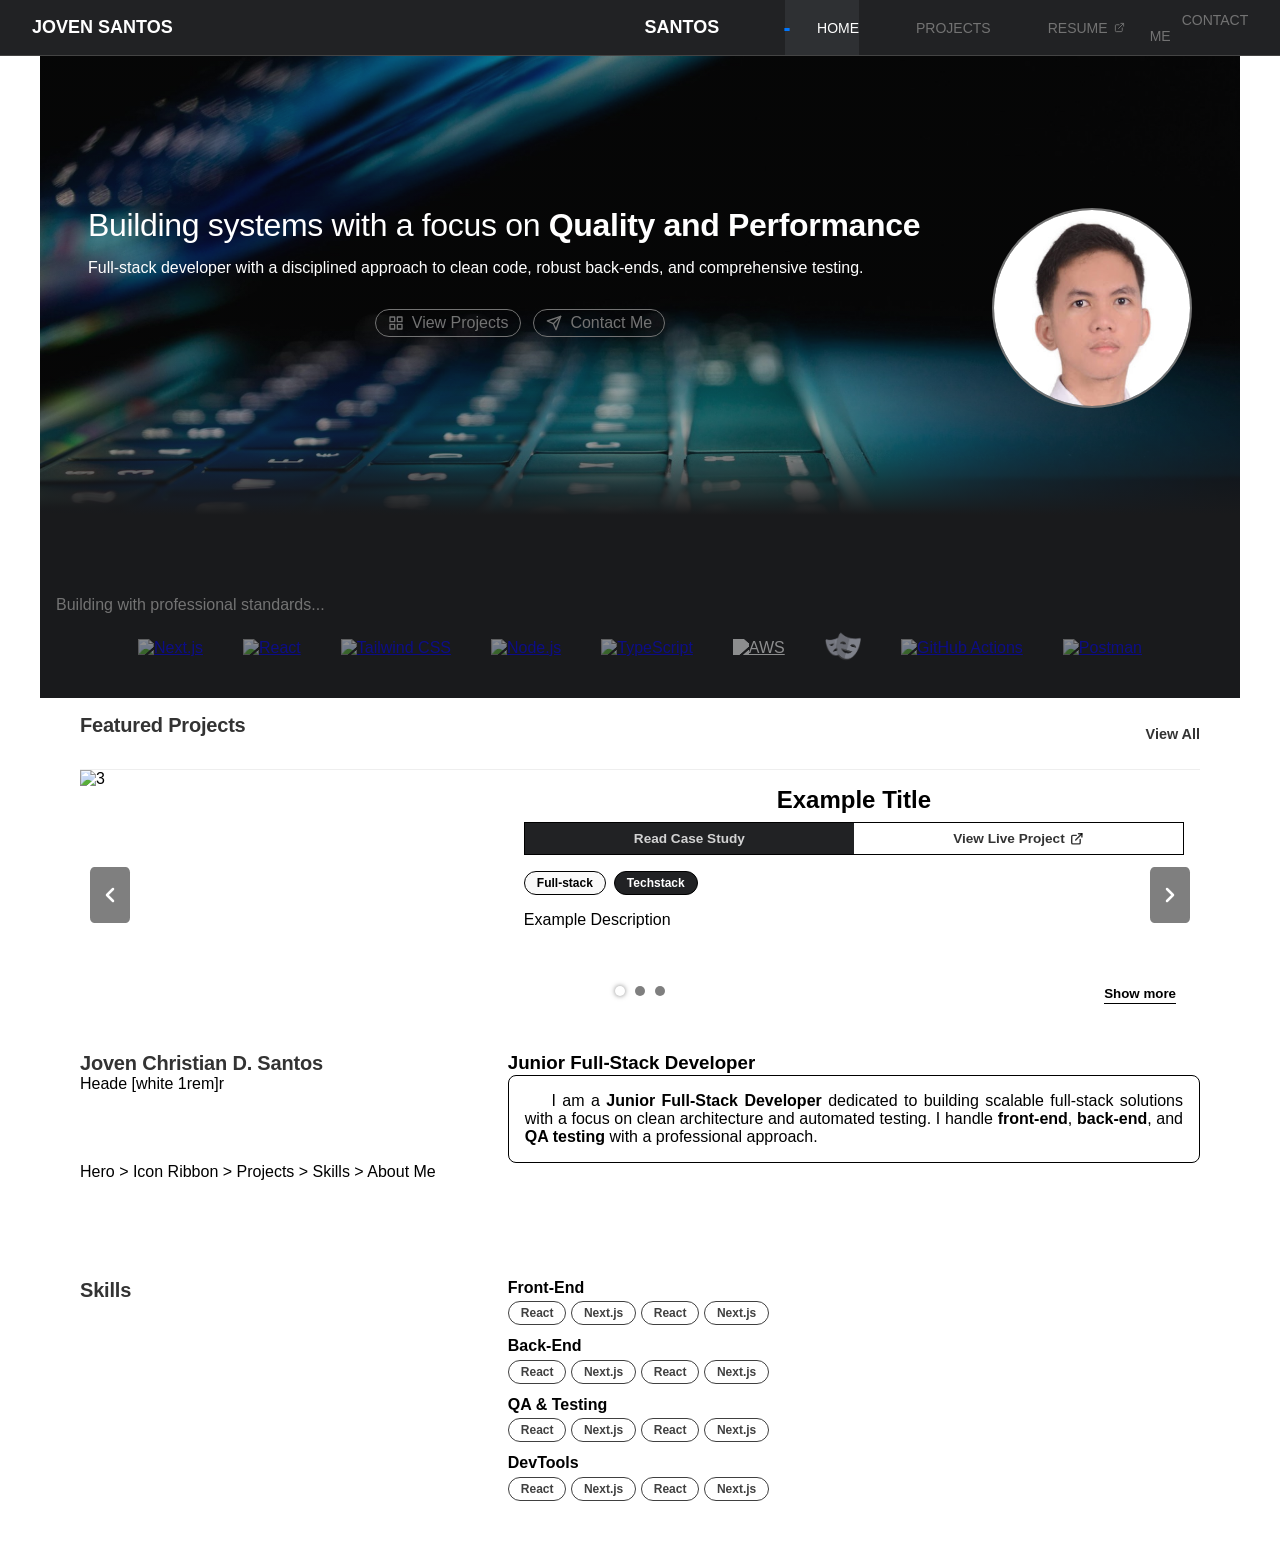
==== commit 04e83ca3: "toolkit" ====
--- a/index.html
+++ b/index.html
@@ -8,9 +8,9 @@
     <link rel="stylesheet" href="style/topnav.css" />
     <link rel="stylesheet" href="style/hero.css" />
     <link rel="stylesheet" href="style/toolkit.css" />
+    <link rel="stylesheet" href="style/carousel.css" />
     <link rel="stylesheet" href="style/about-me.css" />
     <link rel="stylesheet" href="style/skills.css" />
-    <link rel="stylesheet" href="style/carousel.css" />
   </head>
   <body>
     <div class="nav-overlay" id="navOverlay"></div>
@@ -135,84 +135,20 @@
       </div>
     </section>
     <section id="tech-ribbon">
-      <h2>Professional Toolkit</h2>
+      <span>Building with professional standards...</span>
       <div class="icon-wrapper">
-        <i class="devicon-react-original colored"></i>
-        <i class="devicon-javascript-plain colored"></i>
-        <i class="devicon-nodejs-plain colored"></i>
-        <i class="devicon-python-plain colored"></i>
-        <i class="devicon-selenium-original colored"></i>
-        <i class="devicon-jest-plain colored"></i>
-      </div>
-    </section>
-    <section id="about-me-cont">
-      <h2 class="section-title">Joven Christian D. Santos</h2>
-      <h3>Junior Full-Stack Developer</h3>
-
-      <span>Heade [white 1rem]r</span>
-      <p id="about-me">
-        I am a
-        <strong>Junior Full-Stack Developer</strong> dedicated to building
-        scalable full-stack solutions with a focus on clean architecture and
-        automated testing. I handle <strong>front-end</strong>,
-        <strong>back-end</strong>, and <strong>QA testing</strong> with a
-        professional approach.
-      </p>
-      Hero > Icon Ribbon > Projects > Skills > About Me
-      <section class="e-sign">
-        <img src="res/svg/file.svg" alt="" />
-      </section>
-    </section>
-    <div class="spacer"></div>
-    <section id="skills-section" class="page-wrapper">
-      <div class="skills-label">
-        <h2>Skills</h2>
-      </div>
-
-      <div class="skills-content">
-        <div class="skill-entry">
-          <div class="category">Front-end</div>
-          <div class="skills-list">
-            <span>React</span>
-            <span>Next.js</span>
-            <span>React</span>
-            <span>Next.js</span>
-          </div>
-        </div>
-
-        <div class="skill-entry">
-          <div class="category">Back-end</div>
-          <div class="skills-list">
-            <span>React</span>
-            <span>Next.js</span>
-            <span>React</span>
-            <span>Next.js</span>
-          </div>
-        </div>
-
-        <div class="skill-entry">
-          <div class="category">QA & Testing</div>
-          <div class="skills-list">
-            <span>React</span>
-            <span>Next.js</span>
-            <span>React</span>
-            <span>Next.js</span>
-          </div>
-        </div>
-
-        <div class="skill-entry">
-          <div class="category">DevTools</div>
-          <div class="skills-list">
-            <span>React</span>
-            <span>Next.js</span>
-            <span>React</span>
-            <span>Next.js</span>
-          </div>
-        </div>
-      </div>
-    </section>
-    <div class="spacer"></div>
-    <section id="featured-projects">
+        <div class="icon-wrapper">
+        <a href="#" data-title="Next.js"><img src="https://cdn.simpleicons.org/nextdotjs/white" alt="Next.js" /></a>
+        <a href="#" data-title="React"><img src="https://cdn.simpleicons.org/react/white" alt="React" /></a>
+        <a href="#" data-title="Tailwind"><img src="https://cdn.simpleicons.org/tailwindcss/white" alt="Tailwind CSS" /></a>
+        <a href="#" data-title="Node.js"><img src="https://cdn.simpleicons.org/nodedotjs/white" alt="Node.js" /></a>
+        <a href="#" data-title="TypeScript"><img src="https://cdn.simpleicons.org/typescript/white" alt="TypeScript" /></a>
+        <a href="#" data-title="AWS"><img src="https://www.vectorlogo.zone/logos/amazon_aws/amazon_aws-icon.svg" alt="AWS" style="filter: brightness(0) invert(1);"/></a>
+        <a href="#" data-title="Playwright"><img src="res/img/pw-icon.png" alt="Playwright" id="pw-icon" /></a> 
+        <a href="#" data-title="GitHub"><img src="https://cdn.simpleicons.org/githubactions/white" alt="GitHub Actions" /></a> 
+        <a href="#" data-title="Postman"><img src="https://cdn.simpleicons.org/postman/white" alt="Postman" /></a>
+      </div>
+    </section><section id="featured-projects">
       <div class="section-header">
         <h2 class="section-title">Featured Projects</h2>
         <a href="/all-projects" class="section-link"> View All </a>
@@ -315,43 +251,7 @@
                 <span class="prj-tech">Techstack</span>
               </div>
               <div class="prj-desc">
-                Example Description Lorem ipsum dolor sit amet consectetur
-                adipisicing elit. Voluptates reiciendis beatae quas officia
-                neque, sapiente vel deserunt corrupti ipsum facere nemo rerum
-                cupiditate commodi quos pariatur tempora aliquid saepe aperiam!
-                At mollitia laboriosam ex earum iusto, sapiente nemo cupiditate
-                cum molestiae, accusantium saepe enim debitis sint facere esse
-                veritatis porro explicabo distinctio ab quos modi obcaecati!
-                Amet quis voluptatum iusto? Neque quaerat dolor, reprehenderit
-                ea aut necessitatibus quis tempore est ipsa recusandae, expedita
-                accusantium maiores! Ipsa reiciendis, porro adipisci beatae,
-                tenetur nobis possimus illum provident voluptas eligendi tempora
-                earum harum? Delectus non quam dolorum debitis placeat nobis,
-                dignissimos voluptatibus dolor! Sunt rerum autem inventore
-                provident eligendi vitae, aliquid hic facere nulla assumenda
-                iusto sint iure eaque a. Aut, aperiam quo. Dolor suscipit
-                consequatur repellat pariatur ipsum a incidunt numquam nobis ex
-                dolorum. Velit distinctio cumque nostrum, ea, ut reiciendis quos
-                consequuntur enim, sit magnam impedit expedita iusto accusantium
-                eaque facilis. Cum, maiores unde. Atque voluptatibus omnis iste
-                doloremque, velit excepturi sunt iusto nemo explicabo, et
-                similique a alias repudiandae dolorem odio corporis quia quod ad
-                enim ducimus aperiam! Dolores, et. Numquam similique, minus ad
-                molestias facere alias aperiam iste perspiciatis assumenda rerum
-                enim. Aut esse laboriosam, possimus repudiandae provident
-                cupiditate velit quas expedita eveniet voluptatibus quasi
-                voluptas ex mollitia corrupti? Fugit totam perspiciatis qui,
-                repudiandae expedita vero sapiente consequuntur ipsa. Esse quam
-                architecto fuga veniam aut at quisquam nesciunt enim aperiam,
-                sed incidunt, veritatis neque impedit optio. Ad, vitae
-                recusandae. Officia in quis esse mollitia explicabo nostrum
-                deleniti a architecto aliquam fugiat praesentium magnam modi
-                iste adipisci repellendus illum molestias ex doloremque, nam
-                alias eius nobis sequi ipsa? Quis, cum? Cumque suscipit omnis
-                itaque dolorum. Nulla, reiciendis ea, eligendi deleniti
-                blanditiis excepturi dolorem dicta cupiditate, laboriosam unde
-                deserunt vero sint obcaecati ducimus voluptas impedit quibusdam
-                vitae vel necessitatibus et error!
+                Example Description
               </div>
               <button class="prj-more">Show more</button>
             </div>
@@ -390,6 +290,75 @@
         </button>
       </div>
     </section>
+    <section id="about-me-cont">
+      <h2 class="section-title">Joven Christian D. Santos</h2>
+      <h3>Junior Full-Stack Developer</h3>
+
+      <span>Heade [white 1rem]r</span>
+      <p id="about-me">
+        I am a
+        <strong>Junior Full-Stack Developer</strong> dedicated to building
+        scalable full-stack solutions with a focus on clean architecture and
+        automated testing. I handle <strong>front-end</strong>,
+        <strong>back-end</strong>, and <strong>QA testing</strong> with a
+        professional approach.
+      </p>
+      Hero > Icon Ribbon > Projects > Skills > About Me
+      </section>
+      <section class="e-sign">
+        <img src="res/svg/file.svg" alt="" />
+      </section>
+    </section>
+    <div class="spacer"></div>
+    <section id="skills-section" class="page-wrapper">
+      <div class="skills-label">
+        <h2>Skills</h2>
+      </div>
+
+      <div class="skills-content">
+        <div class="skill-entry">
+          <div class="category">Front-end</div>
+          <div class="skills-list">
+            <span>React</span>
+            <span>Next.js</span>
+            <span>React</span>
+            <span>Next.js</span>
+          </div>
+        </div>
+
+        <div class="skill-entry">
+          <div class="category">Back-end</div>
+          <div class="skills-list">
+            <span>React</span>
+            <span>Next.js</span>
+            <span>React</span>
+            <span>Next.js</span>
+          </div>
+        </div>
+
+        <div class="skill-entry">
+          <div class="category">QA & Testing</div>
+          <div class="skills-list">
+            <span>React</span>
+            <span>Next.js</span>
+            <span>React</span>
+            <span>Next.js</span>
+          </div>
+        </div>
+
+        <div class="skill-entry">
+          <div class="category">DevTools</div>
+          <div class="skills-list">
+            <span>React</span>
+            <span>Next.js</span>
+            <span>React</span>
+            <span>Next.js</span>
+          </div>
+        </div>
+      </div>
+    </section>
+    <div class="spacer"></div>
+    
     <script src="script/topnav.js"></script>
     <script src="script/carousel.js"></script>
   </body>
--- a/style/hero.css
+++ b/style/hero.css
@@ -15,10 +15,10 @@
   background-position: center;
   background-repeat: no-repeat;
   color: white;
-  min-height: 80vh;
+  min-height: 60vh;
   display: flex;
   align-items: center;
-  padding: 2rem 3rem 0;
+  padding: 2rem 3rem 2rem;
   width: 100%;
 }
 
@@ -72,6 +72,7 @@
   width: 100%;
   align-items: center;
   justify-content: center;
+  margin-bottom: 0;
 }
 
 .hero-btns a {
--- a/style/toolkit.css
+++ b/style/toolkit.css
@@ -1,5 +1,51 @@
-#tech-ribbon h2 {
-  font-size: 1.25rem;
-  font-weight: 700;
-  color: #333;
+#tech-ribbon {
+  color: #fff;
+  background-color: rgb(25, 26, 28);
+  width: 100%;
+  padding-top: 0;
 }
+
+#tech-ribbon span {
+  color: rgb(115, 115, 115);
+}
+
+#tech-ribbon .icon-wrapper {
+  display: flex;
+  flex-wrap: wrap;
+  justify-content: center;
+  align-items: center;
+  gap: 20px;
+  max-width: 280px;
+
+  margin: 0 auto;
+  padding: 0.5rem 0;
+}
+
+#tech-ribbon .icon-wrapper img {
+  height: 2rem;
+  width: auto;
+  opacity: 0.5;
+}
+
+#tech-ribbon .icon-wrapper img {
+  height: 2rem;
+  opacity: 0.5;
+  transition: opacity 0.3s ease;
+  flex: 0 0 auto;
+}
+
+#tech-ribbon .icon-wrapper img:hover {
+  opacity: 1;
+}
+
+@media (min-width: 768px) {
+  #tech-ribbon .icon-wrapper {
+    grid-template-columns: repeat(10, 1fr);
+    max-width: 1200px;
+    gap: 40px;
+
+    display: flex;
+    align-items: center;
+    justify-content: center;
+  }
+}
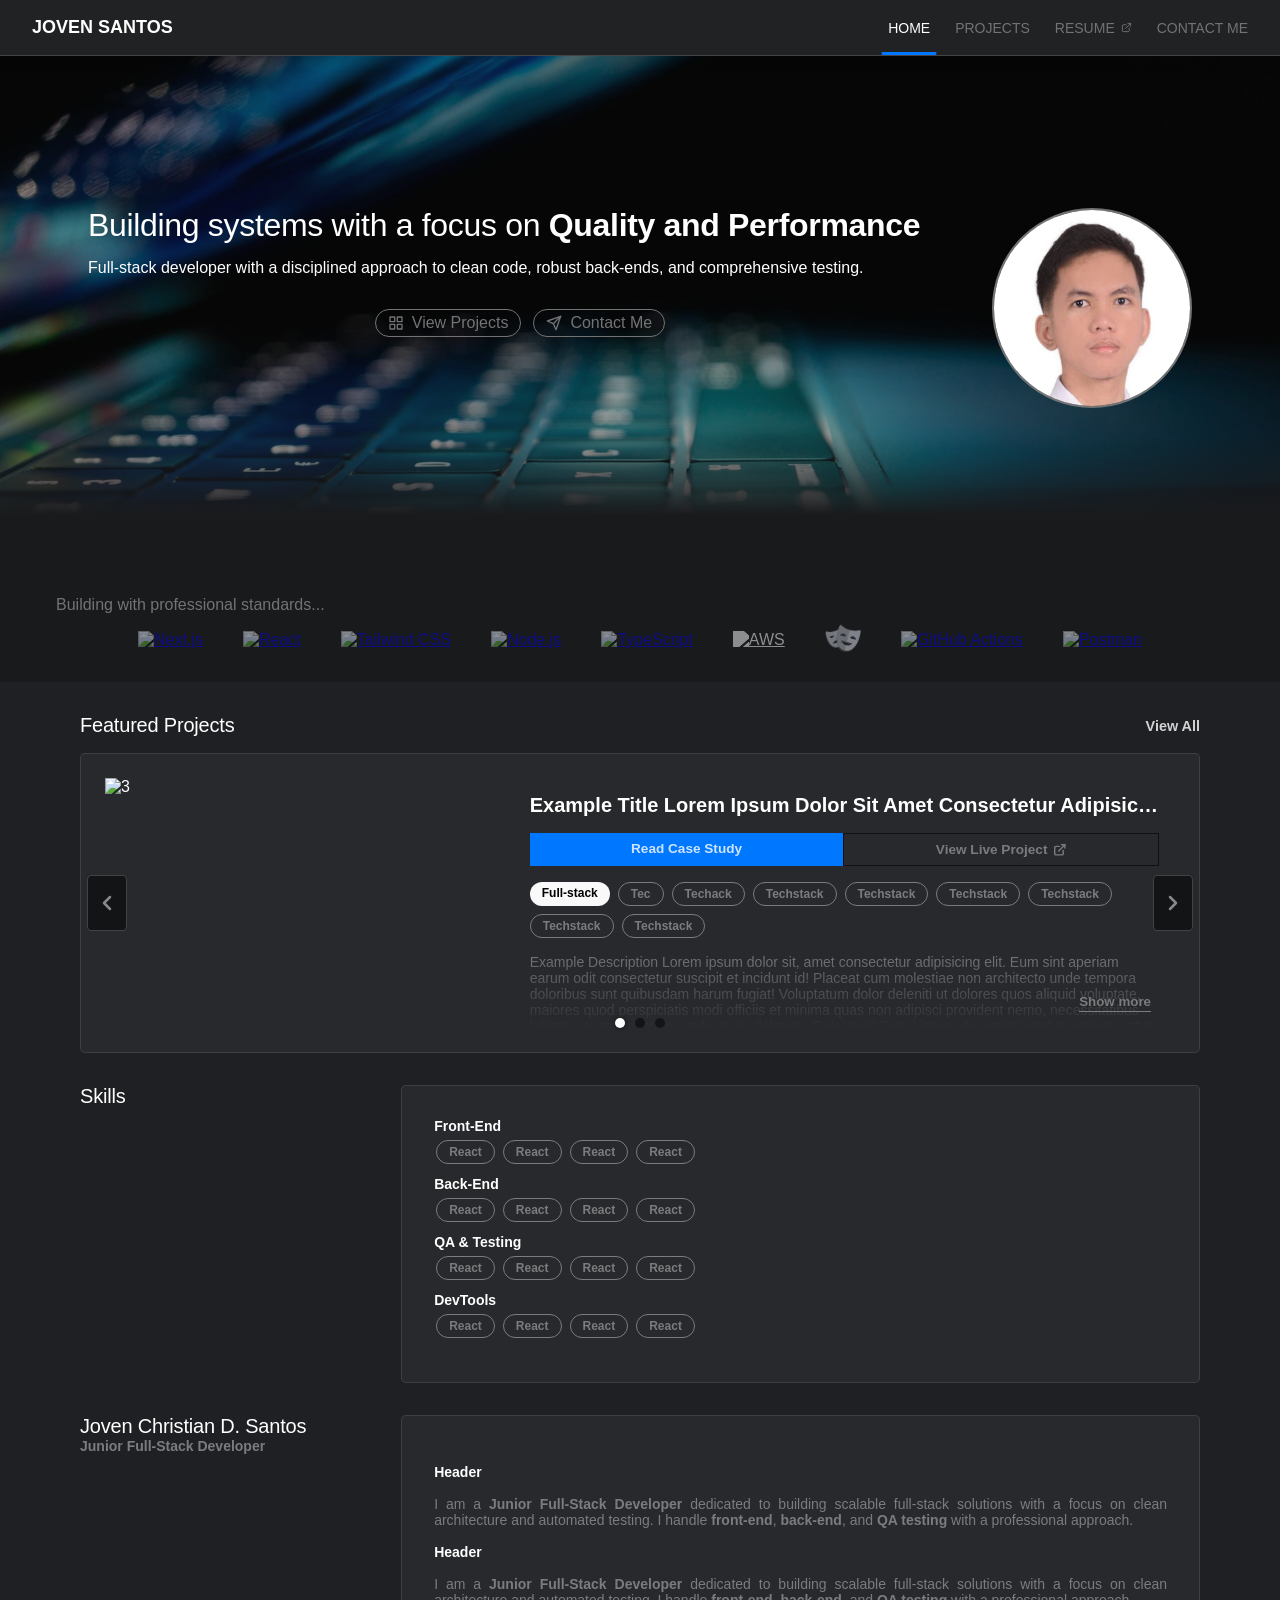
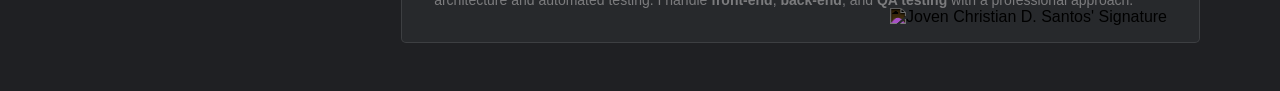
==== commit b6f9501a: "landing page /finished" ====
--- a/index.html
+++ b/index.html
@@ -9,8 +9,8 @@
     <link rel="stylesheet" href="style/hero.css" />
     <link rel="stylesheet" href="style/toolkit.css" />
     <link rel="stylesheet" href="style/carousel.css" />
+    <link rel="stylesheet" href="style/skills.css" />
     <link rel="stylesheet" href="style/about-me.css" />
-    <link rel="stylesheet" href="style/skills.css" />
   </head>
   <body>
     <div class="nav-overlay" id="navOverlay"></div>
@@ -135,26 +135,123 @@
       </div>
     </section>
     <section id="tech-ribbon">
-      <span>Building with professional standards...</span>
-      <div class="icon-wrapper">
+      <div class="ribbon-cont">
+        <span>Building with professional standards...</span>
         <div class="icon-wrapper">
-        <a href="#" data-title="Next.js"><img src="https://cdn.simpleicons.org/nextdotjs/white" alt="Next.js" /></a>
-        <a href="#" data-title="React"><img src="https://cdn.simpleicons.org/react/white" alt="React" /></a>
-        <a href="#" data-title="Tailwind"><img src="https://cdn.simpleicons.org/tailwindcss/white" alt="Tailwind CSS" /></a>
-        <a href="#" data-title="Node.js"><img src="https://cdn.simpleicons.org/nodedotjs/white" alt="Node.js" /></a>
-        <a href="#" data-title="TypeScript"><img src="https://cdn.simpleicons.org/typescript/white" alt="TypeScript" /></a>
-        <a href="#" data-title="AWS"><img src="https://www.vectorlogo.zone/logos/amazon_aws/amazon_aws-icon.svg" alt="AWS" style="filter: brightness(0) invert(1);"/></a>
-        <a href="#" data-title="Playwright"><img src="res/img/pw-icon.png" alt="Playwright" id="pw-icon" /></a> 
-        <a href="#" data-title="GitHub"><img src="https://cdn.simpleicons.org/githubactions/white" alt="GitHub Actions" /></a> 
-        <a href="#" data-title="Postman"><img src="https://cdn.simpleicons.org/postman/white" alt="Postman" /></a>
-      </div>
-    </section><section id="featured-projects">
+          <a href="#" data-title="Next.js"
+            ><img
+              src="https://cdn.simpleicons.org/nextdotjs/white"
+              alt="Next.js"
+          /></a>
+          <a href="#" data-title="React"
+            ><img src="https://cdn.simpleicons.org/react/white" alt="React"
+          /></a>
+          <a href="#" data-title="Tailwind"
+            ><img
+              src="https://cdn.simpleicons.org/tailwindcss/white"
+              alt="Tailwind CSS"
+          /></a>
+          <a href="#" data-title="Node.js"
+            ><img
+              src="https://cdn.simpleicons.org/nodedotjs/white"
+              alt="Node.js"
+          /></a>
+          <a href="#" data-title="TypeScript"
+            ><img
+              src="https://cdn.simpleicons.org/typescript/white"
+              alt="TypeScript"
+          /></a>
+          <a href="#" data-title="AWS"
+            ><img
+              src="https://www.vectorlogo.zone/logos/amazon_aws/amazon_aws-icon.svg"
+              alt="AWS"
+              style="filter: brightness(0) invert(1)"
+          /></a>
+          <a href="#" data-title="Playwright"
+            ><img src="res/img/pw-icon.png" alt="Playwright" id="pw-icon"
+          /></a>
+          <a href="#" data-title="GitHub"
+            ><img
+              src="https://cdn.simpleicons.org/githubactions/white"
+              alt="GitHub Actions"
+          /></a>
+          <a href="#" data-title="Postman"
+            ><img src="https://cdn.simpleicons.org/postman/white" alt="Postman"
+          /></a>
+        </div>
+      </div>
+    </section>
+    <section id="featured-projects">
       <div class="section-header">
         <h2 class="section-title">Featured Projects</h2>
         <a href="/all-projects" class="section-link"> View All </a>
       </div>
       <div class="carousel-container">
         <div class="carousel-slide">
+          <div class="carousel-content">
+            <img src="o1.jpg" alt="3" />
+            <div class="content-description">
+              <div class="prj-title">
+                <a href=""
+                  >Example Title Lorem ipsum dolor sit amet consectetur
+                  adipisicing elit. Veniam possimus soluta pariatur inventore,
+                  aliquid saepe porro consectetur ipsam? Quod explicabo ipsa
+                  cupiditate quas facilis impedit quia repellat maxime iusto
+                  obcaecati.</a
+                >
+              </div>
+              <div class="prj-btns">
+                <a href="" class="prj-read">Read Case Study</a>
+                <a href="" class="prj-live">
+                  View Live Project
+                  <svg
+                    class="external-icon"
+                    viewBox="0 0 24 24"
+                    fill="none"
+                    stroke="currentColor"
+                    stroke-width="2"
+                    stroke-linecap="round"
+                    stroke-linejoin="round"
+                  >
+                    <path
+                      d="M18 13v6a2 2 0 0 1-2 2H5a2 2 0 0 1-2-2V8a2 2 0 0 1 2-2h6"
+                    ></path>
+                    <polyline points="15 3 21 3 21 9"></polyline>
+                    <line x1="10" y1="14" x2="21" y2="3"></line>
+                  </svg>
+                </a>
+              </div>
+              <div class="prj-tags">
+                <span class="prj-cycle">Full-stack</span>
+                <span class="prj-tech">Tec</span>
+                <span class="prj-tech">Techack</span>
+                <span class="prj-tech">Techstack</span>
+                <span class="prj-tech">Techstack</span>
+                <span class="prj-tech">Techstack</span>
+                <span class="prj-tech">Techstack</span>
+                <span class="prj-tech">Techstack</span>
+                <span class="prj-tech">Techstack</span>
+              </div>
+              <div class="prj-desc">
+                Example Description Lorem ipsum dolor sit, amet consectetur
+                adipisicing elit. Eum sint aperiam earum odit consectetur
+                suscipit et incidunt id! Placeat cum molestiae non architecto
+                unde tempora doloribus sunt quibusdam harum fugiat! Voluptatum
+                dolor deleniti ut dolores quos aliquid voluptate, maiores quod
+                perspiciatis modi officiis et minima quas non adipisci provident
+                nemo, necessitatibus labore iure totam, atque unde quasi
+                dolorum. Quis, quo! Sequi ipsam deserunt tenetur consequuntur
+                perspiciatis commodi architecto, nisi sed aliquid vero harum.
+                Nam in illo similique excepturi optio alias quo dignissimos
+                veniam vero, earum nostrum, commodi a, at error. Assumenda,
+                fugit deleniti. Nihil expedita, repellendus sequi excepturi,
+                illum, doloremque aliquam culpa officia inventore error rem
+                quisquam a necessitatibus illo tempore atque deleniti eos
+                aperiam obcaecati cumque temporibus voluptatibus sapiente.
+              </div>
+              <button class="prj-more">Show more</button>
+            </div>
+          </div>
           <div class="carousel-content">
             <img src="o1.jpg" alt="3" />
             <div class="content-description">
@@ -221,41 +318,6 @@
               <button class="prj-more">Show more</button>
             </div>
           </div>
-          <div class="carousel-content">
-            <img src="o1.jpg" alt="3" />
-            <div class="content-description">
-              <div class="prj-title"><a href="">Example Title</a></div>
-              <div class="prj-btns">
-                <a href="" class="prj-read">Read Case Study</a>
-                <a href="" class="prj-live">
-                  View Live Project
-                  <svg
-                    class="external-icon"
-                    viewBox="0 0 24 24"
-                    fill="none"
-                    stroke="currentColor"
-                    stroke-width="2"
-                    stroke-linecap="round"
-                    stroke-linejoin="round"
-                  >
-                    <path
-                      d="M18 13v6a2 2 0 0 1-2 2H5a2 2 0 0 1-2-2V8a2 2 0 0 1 2-2h6"
-                    ></path>
-                    <polyline points="15 3 21 3 21 9"></polyline>
-                    <line x1="10" y1="14" x2="21" y2="3"></line>
-                  </svg>
-                </a>
-              </div>
-              <div class="prj-tags">
-                <span class="prj-cycle">Full-stack</span>
-                <span class="prj-tech">Techstack</span>
-              </div>
-              <div class="prj-desc">
-                Example Description
-              </div>
-              <button class="prj-more">Show more</button>
-            </div>
-          </div>
         </div>
         <div class="dots-container">
           <div class="dot active"></div>
@@ -290,26 +352,6 @@
         </button>
       </div>
     </section>
-    <section id="about-me-cont">
-      <h2 class="section-title">Joven Christian D. Santos</h2>
-      <h3>Junior Full-Stack Developer</h3>
-
-      <span>Heade [white 1rem]r</span>
-      <p id="about-me">
-        I am a
-        <strong>Junior Full-Stack Developer</strong> dedicated to building
-        scalable full-stack solutions with a focus on clean architecture and
-        automated testing. I handle <strong>front-end</strong>,
-        <strong>back-end</strong>, and <strong>QA testing</strong> with a
-        professional approach.
-      </p>
-      Hero > Icon Ribbon > Projects > Skills > About Me
-      </section>
-      <section class="e-sign">
-        <img src="res/svg/file.svg" alt="" />
-      </section>
-    </section>
-    <div class="spacer"></div>
     <section id="skills-section" class="page-wrapper">
       <div class="skills-label">
         <h2>Skills</h2>
@@ -319,46 +361,80 @@
         <div class="skill-entry">
           <div class="category">Front-end</div>
           <div class="skills-list">
-            <span>React</span>
-            <span>Next.js</span>
-            <span>React</span>
-            <span>Next.js</span>
+            <a href=""><span>React</span></a>
+            <a href=""><span>React</span></a>
+            <a href=""><span>React</span></a>
+            <a href=""><span>React</span></a>
           </div>
         </div>
 
         <div class="skill-entry">
           <div class="category">Back-end</div>
           <div class="skills-list">
-            <span>React</span>
-            <span>Next.js</span>
-            <span>React</span>
-            <span>Next.js</span>
+            <a href=""><span>React</span></a>
+            <a href=""><span>React</span></a>
+            <a href=""><span>React</span></a>
+            <a href=""><span>React</span></a>
           </div>
         </div>
 
         <div class="skill-entry">
           <div class="category">QA & Testing</div>
           <div class="skills-list">
-            <span>React</span>
-            <span>Next.js</span>
-            <span>React</span>
-            <span>Next.js</span>
+            <a href=""><span>React</span></a>
+            <a href=""><span>React</span></a>
+            <a href=""><span>React</span></a>
+            <a href=""><span>React</span></a>
           </div>
         </div>
 
         <div class="skill-entry">
           <div class="category">DevTools</div>
           <div class="skills-list">
-            <span>React</span>
-            <span>Next.js</span>
-            <span>React</span>
-            <span>Next.js</span>
-          </div>
+            <a href=""><span>React</span></a>
+            <a href=""><span>React</span></a>
+            <a href=""><span>React</span></a>
+            <a href=""><span>React</span></a>
+          </div>
+        </div>
+      </div>
+    </section>
+    <section id="about-me-cont">
+      <div class="about-me-title-grp">
+        <h2 class="section-title">Joven Christian D. Santos</h2>
+        <h3 class="section-subtitle">Junior Full-Stack Developer</h3>
+      </div>
+      <div class="about-me-content">
+        <span class="sub-header">Header</span>
+        <p id="about-me-p">
+          I am a
+          <strong>Junior Full-Stack Developer</strong> dedicated to building
+          scalable full-stack solutions with a focus on clean architecture and
+          automated testing. I handle <strong>front-end</strong>,
+          <strong>back-end</strong>, and <strong>QA testing</strong> with a
+          professional approach.
+        </p>
+        <span class="sub-header">Header</span>
+        <p id="about-me-p">
+          I am a
+          <strong>Junior Full-Stack Developer</strong> dedicated to building
+          scalable full-stack solutions with a focus on clean architecture and
+          automated testing. I handle <strong>front-end</strong>,
+          <strong>back-end</strong>, and <strong>QA testing</strong> with a
+          professional approach.
+        </p>
+        <div class="sign-container">
+          <img
+            src="res/svg/file.svg"
+            alt="Joven Christian D. Santos' Signature"
+          />
         </div>
       </div>
     </section>
     <div class="spacer"></div>
-    
+
+    <div class="spacer"></div>
+
     <script src="script/topnav.js"></script>
     <script src="script/carousel.js"></script>
   </body>
--- a/style/cont0.css
+++ b/style/cont0.css
@@ -9,6 +9,7 @@
     sans-serif,
     Helvetica Neue,
     Helvetica;
+  background-color: rgb(31, 32, 35);
 }
 
 h2 {
@@ -27,9 +28,14 @@
   width: 90%;
   max-width: 1200px;
   margin: 0 auto;
-  padding: 1rem;
 }
 
 .spacer {
   height: 1rem;
 }
+
+@media (min-width: 768px) {
+  section {
+    padding: 1rem;
+  }
+}
--- a/style/topnav.css
+++ b/style/topnav.css
@@ -27,7 +27,7 @@
   display: flex;
   align-items: center;
   transition: all 0.3s ease;
-  box-shadow: 0px 2px 7px 0px (0, 0, 0, 0.25);
+  box-shadow: 0 0 18px rgba(0, 0, 0, 0.2);
 }
 
 #top-nav .nav-container {
@@ -163,6 +163,7 @@
   transition: color 0.2s ease;
   position: relative;
   text-indent: 2rem;
+  white-space: nowrap;
 }
 
 #top-nav .nav-links a:hover,
@@ -207,6 +208,9 @@
     padding: 0 2rem;
   }
 
+  .in-drawer {
+    opacity: 0;
+  }
   #top-nav .nav-links {
     position: static;
     width: auto;
@@ -222,20 +226,33 @@
     margin-bottom: 0;
     display: flex;
     align-items: center;
+    height: 100%;
   }
 
   #top-nav .nav-links a {
     font-size: 0.875rem;
     height: 100%;
+    text-indent: 0;
+    padding: 0;
+    background-color: transparent !important;
   }
 
   #top-nav .nav-links a::after {
+    top: auto; /* Reset mobile top position */
+    bottom: 0; /* Stick to the bottom of the nav */
+    left: 0;
+    width: 100%; /* Underline spans the full width of the link */
     height: 3px;
+    transform: scaleX(0);
     transform-origin: center;
+    transition:
+      transform 0.3s ease,
+      opacity 0.3s ease;
   }
 
   #top-nav .nav-links a:hover::after,
   #top-nav .nav-links a.active::after {
+    opacity: 1;
     transform: scaleX(1.3);
   }
 }
--- a/style/hero.css
+++ b/style/hero.css
@@ -18,13 +18,14 @@
   min-height: 60vh;
   display: flex;
   align-items: center;
-  padding: 2rem 3rem 2rem;
   width: 100%;
+  max-width: 100%;
 }
 
 .hero-container {
   width: 100%;
   max-width: 1200px;
+  padding: 2rem 3rem 2rem;
   margin: 0 auto;
   display: flex;
   flex-direction: column;
@@ -108,7 +109,6 @@
 }
 
 /* --- 2. TABLET / DESKTOP (The "Unlock") --- */
-/* We use min-width now. This applies to screens 768px and wider. */
 @media (min-width: 768px) {
   .hero-container {
     flex-direction: row; /* Switch to side-by-side */
--- a/style/toolkit.css
+++ b/style/toolkit.css
@@ -2,11 +2,18 @@
   color: #fff;
   background-color: rgb(25, 26, 28);
   width: 100%;
+  max-width: 100%;
   padding-top: 0;
 }
 
 #tech-ribbon span {
   color: rgb(115, 115, 115);
+}
+
+#tech-ribbon div.ribbon-cont {
+  max-width: 1200px;
+  margin: 0 auto;
+  padding: 0 1rem;
 }
 
 #tech-ribbon .icon-wrapper {
--- a/style/carousel.css
+++ b/style/carousel.css
@@ -3,26 +3,26 @@
   justify-content: space-between;
   align-items: center;
   width: 100%;
-  padding-bottom: 1rem;
-  border-bottom: 1px solid #eee;
+  padding: 1rem 0;
 }
 
 #featured-projects .section-title {
   font-size: 1.25rem;
-  font-weight: 700;
-  color: #333;
+  font-weight: 100;
+  color: #fff;
+  margin: 0;
 }
 
 #featured-projects .section-link {
   text-decoration: none;
-  color: rgba(0, 0, 0, 0.8);
+  color: rgba(255, 255, 255, 0.8);
   font-weight: 600;
   font-size: 0.9rem;
 }
 
 #featured-projects .section-link:hover {
   text-decoration: underline;
-  color: rgb(0, 0, 0);
+  color: rgb(255, 255, 255);
 }
 #featured-projects .external-icon {
   width: 1em;
@@ -36,6 +36,12 @@
   margin: auto;
   overflow: hidden;
   position: relative;
+  /* Content box stle */
+  background-color: rgb(39, 41, 44);
+  border: 1px solid rgba(255, 255, 255, 0.1);
+  border-radius: 5px;
+  box-sizing: border-box;
+  color: white;
 }
 
 #featured-projects .carousel-slide {
@@ -50,43 +56,48 @@
   min-width: 100%;
   align-items: flex-start;
   box-sizing: border-box;
-}
-
-#featured-projects .carousel-content:nth-child(even) {
-  flex-direction: row-reverse;
+  flex-direction: column;
+
+  padding: 1rem;
 }
 
 #featured-projects .prj-title {
-  font-size: 1.5rem;
-  font-weight: 800;
-  color: #000;
-  margin-bottom: 0.5rem;
+  white-space: nowrap;
+  overflow: hidden;
+  text-overflow: ellipsis;
+  width: 100%;
+  max-width: 100%;
+  display: block;
+  margin-bottom: 1rem;
   text-transform: capitalize;
   text-align: center;
 }
 
 #featured-projects .carousel-content img {
-  flex: 0 0 38.2%;
-  width: 38.2%;
+  width: 100%;
   height: 250px;
   object-fit: cover;
 }
 
 #featured-projects .prj-title a {
   text-decoration: none;
-  font-size: 1.5rem;
-  font-weight: 800;
-  color: #000;
-  margin-bottom: 0.5rem;
+  font-size: 1.25rem;
+  font-weight: 600;
+  color: #fff;
   text-align: center;
+  display: inline-block;
+  max-width: 100%;
+  overflow: hidden;
+  text-overflow: ellipsis;
+  vertical-align: middle;
 }
 
 #featured-projects .prj-btns {
   display: flex;
   width: 100%;
   margin-bottom: 1rem;
-  border: 1px solid #000;
-  overflow: hidden;
+  overflow: hidden;
+  flex-direction: column;
 }
 
 #featured-projects .prj-btns a {
@@ -95,14 +106,14 @@
   padding: 0.5rem 0;
   text-decoration: none;
   font-size: 0.85rem;
-  font-weight: bold;
+  font-weight: 600;
 
   transition: all 0.3s ease;
   position: relative;
 }
 
 #featured-projects .prj-read {
-  background-color: rgb(33, 34, 36);
+  background-color: rgb(0, 119, 255);
   color: rgba(255, 255, 255, 0.8);
 }
 
@@ -112,23 +123,25 @@
   justify-content: center;
   text-decoration: none;
 
-  color: rgba(0, 0, 0, 0.8);
+  color: rgb(124, 124, 126);
+  border: 1px solid rgba(0, 0, 0, 0.6);
 }
 
 #featured-projects .prj-read:hover {
   color: rgb(255, 255, 255);
-  text-decoration: underline;
+  background-color: rgb(53, 148, 255);
 }
 
 #featured-projects .prj-live:hover {
-  color: black;
-  text-decoration: underline;
+  color: white;
+  background-color: rgba(0, 0, 0, 0.6);
 }
 
 #featured-projects .prj-tags {
   display: flex;
   gap: 8px;
   margin-bottom: 1rem;
+  flex-wrap: wrap;
 }
 
 #featured-projects .prj-tags span {
@@ -137,18 +150,16 @@
   border-radius: 50px;
   font-size: 0.75rem;
   font-weight: 600;
-
-  border: 1px solid black;
 }
 
 #featured-projects .prj-tags .prj-cycle {
-  border: 1px solid black;
   background: #f9f9f9;
+  color: black;
 }
 
 #featured-projects .prj-tags .prj-tech {
-  background-color: rgb(33, 34, 36);
-  color: #ffffff;
+  color: rgb(124, 124, 126);
+  border: 1px solid rgb(124, 124, 126);
 }
 
 #featured-projects .prj-more {
@@ -158,26 +169,33 @@
 
   background: transparent;
   border: none;
-  border-bottom: 1px solid black;
+  border-bottom: 1px solid rgb(124, 124, 126);
   border-radius: 0;
 
-  color: black;
+  color: rgb(124, 124, 126);
   padding: 2px 0;
   font-weight: bold;
   cursor: pointer;
   z-index: 10;
   width: max-content;
+
+  transition: color 0.3s ease;
+}
+
+#featured-projects .prj-more:hover {
+  color: white;
 }
 
 #featured-projects .carousel-content .content-description {
-  flex: 0 0 61.8%;
-  width: 61.8%;
+  font-size: 0.875rem;
+  width: 100%;
   padding: 1rem;
   box-sizing: border-box;
   height: 250px;
   overflow: hidden;
   transition: height 0.4s ease;
   position: relative;
+  color: rgb(124, 124, 126);
 }
 
 #featured-projects .content-description.expanded {
@@ -195,14 +213,9 @@
   left: 0;
   width: 100%;
   height: 80px;
-  background: linear-gradient(transparent, #ffffff);
+  background: linear-gradient(transparent, rgb(39, 41, 44));
   z-index: 1;
   pointer-events: none;
-}
-
-#featured-projects .carousel-content:nth-child(even) .prj-more {
-  right: auto;
-  left: 1.5rem;
 }
 
 #featured-projects .nav-btn {
@@ -210,7 +223,7 @@
   top: 50%;
   transform: translateY(-50%);
   background: rgba(0, 0, 0, 0.5);
-  border: none;
+  border: 1px solid rgba(255, 255, 255, 0.2);
   border-radius: 10%;
   width: 40px;
   height: 56px;
@@ -221,24 +234,27 @@
   z-index: 100;
   transition: all 0.3s ease;
   margin: 0 10px;
+  color: rgba(255, 255, 255, 0.5);
 }
 
 #featured-projects .nav-btn svg {
   width: 24px;
   height: 24px;
-  stroke: white;
+  stroke: currentColor;
 }
 
 #featured-projects .nav-btn:hover {
   background: rgba(0, 0, 0, 0.8);
+  border: 1px solid rgba(255, 255, 255, 0.5);
   transform: translateY(-50%) scale(1.1);
+  color: rgba(255, 255, 255, 0.8);
 }
 
 #featured-projects #prevBtn {
-  left: 0;
+  left: -0.25rem;
 }
 #featured-projects #nextBtn {
-  right: 0;
+  right: -0.25rem;
 }
 
 #featured-projects .dots-container {
@@ -264,3 +280,32 @@
   background-color: #ffffff;
   box-shadow: 0 0 5px rgba(0, 0, 0, 0.5);
 }
+
+@media (min-width: 768px) {
+  #featured-projects .carousel-slide .carousel-content {
+    flex-direction: row;
+    padding: 1.5rem;
+  }
+
+  #featured-projects .carousel-content:nth-child(even) {
+    flex-direction: row-reverse;
+  }
+  #featured-projects .carousel-content img {
+    flex: 0 0 38.2%;
+    width: 38.2%;
+  }
+
+  #featured-projects .carousel-content .content-description {
+    flex: 0 0 61.8%;
+    width: 61.8%;
+  }
+
+  #featured-projects .prj-btns {
+    flex-direction: row;
+  }
+
+  #featured-projects .carousel-content:nth-child(even) .prj-more {
+    right: auto;
+    left: 1.5rem;
+  }
+}
--- a/style/skills.css
+++ b/style/skills.css
@@ -1,22 +1,32 @@
 #skills-section {
-  display: grid;
-  grid-template-columns: 1fr 1.618fr;
-  padding: 1rem;
+  grid-template-columns: 1fr;
+  gap: 1rem;
+  padding: 1rem 0 0;
 }
 
 .skills-label h2 {
   font-size: 1.25rem;
-  font-weight: 700;
-  color: #333;
+  font-weight: 100;
+  color: #fff;
 }
 
 .skills-content {
   display: flex;
   flex-direction: column;
+
+  background-color: rgb(39, 41, 44);
+  border: 1px solid rgba(255, 255, 255, 0.1);
+  border-radius: 5px;
+  box-sizing: border-box;
+  color: white;
+  padding: 1rem;
 }
 
 .skill-entry {
   margin-bottom: 1rem;
+
+  grid-template-columns: 1fr;
+  gap: 0.25rem;
 }
 
 .skill-entry:first-child {
@@ -28,31 +38,50 @@
 }
 
 .category {
-  font-weight: 800;
-  font-size: 1rem;
-  color: #000;
+  font-weight: 550;
+  font-size: 0.875rem;
+  color: #fff;
   text-transform: capitalize;
-  margin-bottom: 0.4rem;
+  margin-bottom: 0.5rem;
 }
-
+.skills-list {
+  display: flex;
+  flex-wrap: wrap;
+  gap: 0.5rem 0.25rem;
+  align-items: center;
+}
+.skills-list a {
+  text-decoration: none;
+}
 .skills-list span {
   width: max-content;
   padding: 4px 12px;
   border-radius: 50px;
   font-size: 0.75rem;
   font-weight: 600;
+  margin: 0 0.125rem;
 
-  border: 1px solid rgba(0, 0, 0, 0.75);
-  color: rgba(0, 0, 0, 0.75);
+  color: rgb(124, 124, 126);
+  border: 1px solid rgb(124, 124, 126);
+
+  transition:
+    color 0.3s ease,
+    border-color 0.3s ease;
 }
 
-@media (max-width: 600px) {
+.skills-list span:hover {
+  color: white;
+  border: 1px solid white;
+}
+
+@media (min-width: 768px) {
   #skills-section {
-    grid-template-columns: 1fr;
-    gap: 1rem;
+    display: grid;
+    grid-template-columns: 1fr 2.618fr;
+    padding: 1rem;
   }
-  .skill-entry {
-    grid-template-columns: 1fr;
-    gap: 0.25rem;
+
+  .skills-content {
+    padding: 2rem;
   }
 }
--- a/style/about-me.css
+++ b/style/about-me.css
@@ -4,30 +4,77 @@
 }
 
 #about-me-cont {
-  display: grid;
-  grid-template-columns: 1fr 1.618fr;
-  align-items: start;
+  grid-template-columns: 1fr;
+  gap: 1rem;
+  padding: 1rem 0 0;
 }
-#about-me-cont .section-title {
-  font-size: 1.25rem;
-  font-weight: 700;
-  color: #333;
+
+#about-me-cont .about-me-title-grp {
+  display: flex;
+  flex-direction: column;
+  gap: 0;
+  margin-bottom: 1rem;
+}
+
+#about-me-cont .about-me-title-grp * {
   margin: 0;
 }
 
-#about-me {
-  text-indent: 3ch;
-  text-align: justify;
-  margin: 0;
-  padding: 1rem;
-
-  border: 1px solid #000;
-  border-radius: 8px;
+#about-me-cont .section-title {
+  font-size: 1.25rem;
+  font-weight: 100;
+  color: #fff;
 }
 
-@media (max-width: 768px) {
+#about-me-cont .section-subtitle {
+  font-size: 0.875rem;
+  font-weight: 600;
+  color: rgb(124, 124, 126);
+}
+
+.about-me-content {
+  background-color: rgb(39, 41, 44);
+  border: 1px solid rgba(255, 255, 255, 0.1);
+  border-radius: 5px;
+  box-sizing: border-box;
+  color: white;
+  padding: 1rem;
+}
+
+.about-me-content .sub-header {
+  font-weight: 550;
+  font-size: 0.875rem;
+  color: #fff;
+  text-transform: capitalize;
+  display: inline-block;
+  margin: 1rem 0;
+}
+
+#about-me-p {
+  text-align: justify;
+  color: rgb(124, 124, 126);
+  font-size: 0.875rem;
+}
+
+#about-me-cont .sign-container {
+  text-align: right;
+  width: 100%;
+}
+
+.sign-container img {
+  filter: invert(1);
+  width: 8rem;
+}
+
+@media (min-width: 768px) {
   #about-me-cont {
-    grid-template-columns: 1fr;
-    gap: 0.5rem;
+    display: grid;
+    grid-template-columns: 1fr 2.618fr;
+    padding: 1rem;
+  }
+
+  .about-me-content {
+    padding: 2rem;
+    padding-bottom: 1rem;
   }
 }
